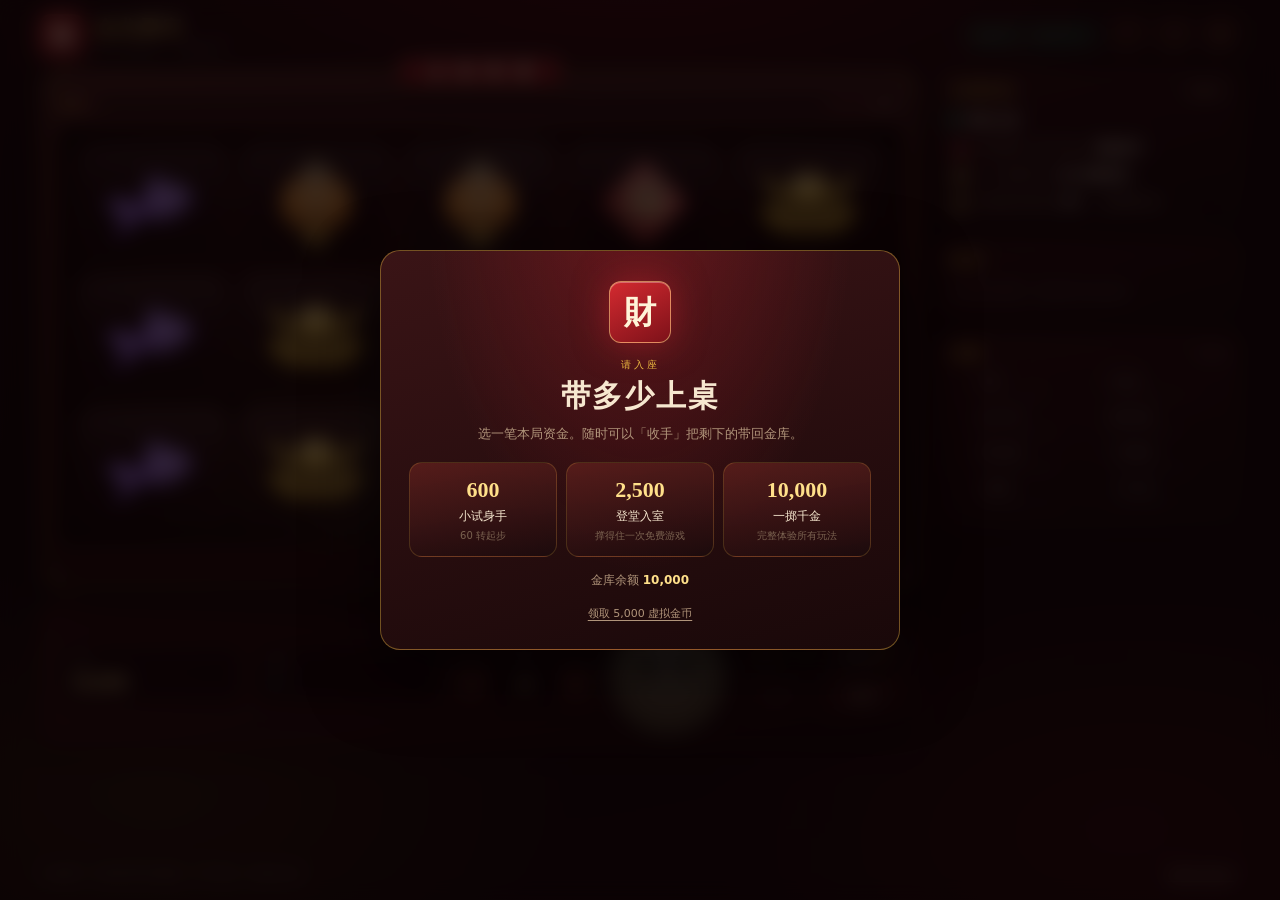
==== index.html @ f0a33bcf "重构为「金龙聚宝」：修复失控数值，重做画面、音效与反馈 原版实测 RTP 约 1269%（每下注 1 枚平均拿回 12.7 枚），加上盘面不是真的在 滚动、音效是裸振荡器、主题对比度过低，逐项修补成本" ====
<!doctype html>
<html lang="zh-CN">
<head>
  <meta charset="utf-8">
  <meta name="viewport" content="width=device-width, initial-scale=1, viewport-fit=cover">
  <meta name="theme-color" content="#13070a">
  <meta name="description" content="金龙聚宝：5 轴 243 Ways 的虚拟金币老虎机，含神龙百搭、龙门免费游戏与聚宝盆玩法。不涉及任何真实货币。">
  <title>金龙聚宝 · 243 Ways</title>
  <link rel="stylesheet" href="styles.css">
</head>
<body>
  <div class="lantern-layer" aria-hidden="true">
    <span class="lantern l1"></span><span class="lantern l2"></span>
    <span class="lantern r1"></span><span class="lantern r2"></span>
  </div>

  <div class="shell">
    <header class="topbar">
      <div class="brand">
        <span class="brand-seal">龍</span>
        <span class="brand-text"><b>金龙聚宝</b><small>243 WAYS · 虚拟金币</small></span>
      </div>
      <div class="topbar-right">
        <span class="virtual-badge">虚拟金币 · 无真实货币</span>
        <button class="icon-btn" id="sound-btn" aria-label="音效开关" title="音效"><span class="ico-sound"></span></button>
        <button class="icon-btn" id="music-btn" aria-label="音乐开关" title="音乐"><span class="ico-music"></span></button>
        <button class="icon-btn" id="settings-btn" aria-label="设置" title="设置"><span class="ico-gear"></span></button>
      </div>
    </header>

    <main class="layout">
      <section class="machine">
        <div class="machine-frame">
          <div class="frame-top">
            <span class="corner tl"></span><span class="corner tr"></span>
            <div class="plaque">金 龍 聚 寶</div>
          </div>

          <!-- 龙气：只有长度和光，没有任何数字 -->
          <div class="charge-wrap">
            <span class="charge-label">龙气</span>
            <div class="charge-track" id="charge-track">
              <div class="charge-fill" id="charge-fill"></div>
              <div class="charge-scales" aria-hidden="true"></div>
            </div>
            <span class="charge-state" id="charge-state">静待</span>
          </div>

          <div class="stage" id="stage">
            <canvas id="reel-canvas"></canvas>
            <div class="stage-glass" aria-hidden="true"></div>

            <div class="free-hud" id="free-hud">
              <span>免费旋转 <b id="free-remaining">0</b></span>
              <span>倍率 <b id="free-multiplier">1×</b></span>
              <span>累计 <b id="free-total">0</b></span>
            </div>

            <div class="hold-hud" id="hold-hud">
              <span>重转 <b id="hold-respins">3</b></span>
              <span>已聚 <b id="hold-total">0</b></span>
            </div>

            <div class="banner" id="banner" aria-live="polite">
              <div class="banner-title" id="banner-title"></div>
              <div class="banner-amount" id="banner-amount"></div>
              <div class="banner-sub" id="banner-sub"></div>
            </div>

            <div class="feature-card" id="feature-card" aria-live="polite">
              <div class="feature-title" id="feature-title"></div>
              <div class="feature-sub" id="feature-sub"></div>
              <div class="feature-meta" id="feature-meta"></div>
            </div>
          </div>

          <div class="result-line" id="result-line" aria-live="polite">选择带入金额后开始</div>

          <div class="frame-bottom">
            <span class="corner bl"></span><span class="corner br"></span>
          </div>
        </div>

        <div class="controls">
          <div class="ctrl-group stat-group">
            <div class="stat">
              <span>金库</span><b id="wallet">0</b>
            </div>
            <div class="stat accent">
              <span>本局</span><b id="session">—</b>
            </div>
          </div>

          <div class="ctrl-group bet-group">
            <span class="ctrl-caption">下注</span>
            <div class="bet-stepper">
              <button class="step-btn" id="bet-down" aria-label="降低下注">−</button>
              <b id="bet-value">10</b>
              <button class="step-btn" id="bet-up" aria-label="提高下注">＋</button>
            </div>
          </div>

          <button class="spin-btn" id="spin-btn">
            <span class="spin-ring" aria-hidden="true"></span>
            <span class="spin-core"><b id="spin-label">旋 转</b><small>SPACE</small></span>
          </button>

          <div class="ctrl-group side-group">
            <div class="auto-wrap">
              <button class="mini-btn" id="auto-btn"><b id="auto-label">自动</b></button>
              <select id="auto-select" aria-label="自动旋转次数">
                <option value="10">10</option>
                <option value="25">25</option>
                <option value="50">50</option>
                <option value="100">100</option>
              </select>
            </div>
            <button class="mini-btn" id="turbo-btn">快速 <b id="turbo-state">关</b></button>
            <button class="mini-btn" id="collect-btn">收手</button>
            <button class="mini-btn" id="paytable-btn">赔率</button>
          </div>
        </div>
      </section>

      <aside class="sidebar">
        <section class="panel">
          <div class="panel-head"><h2>当前状态</h2><span class="meta">第 <b id="spin-count">0</b> 转</span></div>
          <div class="mode-row"><span class="mode-dot"></span><b id="mode-label">等待入座</b></div>
          <ul class="rule-list">
            <li><i class="tag wild">龙</i>神龙落在 2/3/4 轮会<b>整轴展开</b></li>
            <li><i class="tag scat">锣</i>3 个金锣开启<b>龙门免费游戏</b></li>
            <li><i class="tag coin">财</i>招财钱币积攒<b>龙气</b>，满则聚宝盆</li>
          </ul>
        </section>

        <section class="panel grow">
          <div class="panel-head"><h2>战况</h2></div>
          <div class="log-list" id="log-list"><div class="log-empty">这里会记录每一次值得记住的旋转</div></div>
        </section>

        <section class="panel">
          <div class="panel-head"><h2>成就</h2><span class="meta" id="achievement-count">0 / 8</span></div>
          <div class="achievement-list" id="achievement-list"></div>
        </section>
      </aside>
    </main>

    <footer class="footer">
      <span>金龙聚宝 · 所有金币均为虚拟，不可充值、提现或兑换</span>
      <button class="link-btn" id="reset-save">重置本地进度</button>
    </footer>
  </div>

  <!-- 买入 -->
  <div class="modal-backdrop show" id="buyin-modal" role="dialog" aria-modal="true" aria-labelledby="buyin-title">
    <div class="modal buyin">
      <div class="modal-seal">財</div>
      <p class="eyebrow">请入座</p>
      <h1 id="buyin-title">带多少上桌</h1>
      <p class="modal-copy">选一笔本局资金。随时可以「收手」把剩下的带回金库。</p>
      <div class="buyin-options" id="buyin-options"></div>
      <p class="wallet-hint">金库余额 <strong id="buyin-wallet">0</strong></p>
      <button class="link-btn" id="topup-btn">领取 5,000 虚拟金币</button>
    </div>
  </div>

  <!-- 赔率 -->
  <div class="modal-backdrop" id="paytable-modal" role="dialog" aria-modal="true" aria-labelledby="paytable-title">
    <div class="modal wide">
      <button class="modal-close" data-close="paytable-modal" data-silent="1" aria-label="关闭">×</button>
      <p class="eyebrow">PAYTABLE</p>
      <h2 id="paytable-title">赔率与玩法</h2>
      <div class="modal-body" id="paytable-body"></div>
    </div>
  </div>

  <!-- 设置 -->
  <div class="modal-backdrop" id="settings-modal" role="dialog" aria-modal="true" aria-labelledby="settings-title">
    <div class="modal">
      <button class="modal-close" data-close="settings-modal" data-silent="1" aria-label="关闭">×</button>
      <p class="eyebrow">SETTINGS</p>
      <h2 id="settings-title">设置</h2>
      <label class="switch-row">
        <span><b>减少动态效果</b><small>关闭粒子、震屏与长动画</small></span>
        <input type="checkbox" id="opt-motion"><i></i>
      </label>
      <label class="switch-row">
        <span><b>跳过逐组展示</b><small>多组中奖时直接一次性高亮</small></span>
        <input type="checkbox" id="opt-quickwin"><i></i>
      </label>
      <p class="modal-note">进度只保存在这台设备的浏览器里，不会上传。</p>
    </div>
  </div>

  <div class="toast" id="toast" role="status"></div>

  <script src="js/config.js"></script>
  <script src="js/engine.js"></script>
  <script src="js/art.js"></script>
  <script src="js/audio.js"></script>
  <script src="js/render.js"></script>
  <script src="js/app.js"></script>
</body>
</html>
---- styles.css ----
/* ==================================================================
   金龙聚宝 · 样式
   配色：墨底 #1a0607 / 鎏金 #e8b640 / 朱红 #c0202c / 翡翠 #0f8a5f
   ================================================================== */

:root {
  color-scheme: dark;

  --ink:        #13070a;
  --ink-2:      #1f0b0e;
  --lacquer:    #2b1013;
  --lacquer-2:  #3a1416;
  --wood:       #4a1a19;
  --gold:       #e8b640;
  --gold-hi:    #ffe08a;
  --gold-lo:    #9a6a14;
  --vermilion:  #c0202c;
  --vermilion-hi:#e8555f;
  --jade:       #0f8a5f;
  --jade-hi:    #3fd1a0;

  --text:       #f6e7cf;
  --text-dim:   #d8c3a4;
  --muted:      #b0947a;
  --line:       rgba(232, 182, 64, .20);
  --line-strong:rgba(232, 182, 64, .42);

  --radius:     16px;
  --shadow-lg:  0 24px 70px rgba(0, 0, 0, .62);
  --shadow-sm:  0 6px 18px rgba(0, 0, 0, .4);

  --font: "PingFang SC", "Microsoft YaHei", "Hiragino Sans GB", system-ui, -apple-system, sans-serif;
  --font-display: "Noto Serif SC", "Source Han Serif SC", "Songti SC", "SimSun", "STSong", serif;
}

* { box-sizing: border-box; }

html, body {
  margin: 0;
  min-height: 100%;
}

body {
  font: 15px/1.5 var(--font);
  color: var(--text);
  background-color: var(--ink);
  background-image:
    radial-gradient(ellipse 70% 50% at 50% -8%, rgba(192, 32, 44, .30), transparent 60%),
    radial-gradient(ellipse 50% 40% at 12% 88%, rgba(232, 182, 64, .10), transparent 65%),
    radial-gradient(ellipse 50% 40% at 88% 92%, rgba(192, 32, 44, .14), transparent 65%),
    linear-gradient(170deg, #1d090c 0%, #13070a 45%, #180809 100%);
  background-attachment: fixed;
  overflow-x: hidden;
  -webkit-font-smoothing: antialiased;
}

/* 背景里非常淡的回纹，近看有肌理，远看只是暖色 */
body::before {
  content: "";
  position: fixed;
  inset: 0;
  pointer-events: none;
  opacity: .5;
  background-image:
    repeating-linear-gradient(90deg, rgba(232,182,64,.035) 0 1px, transparent 1px 44px),
    repeating-linear-gradient(0deg,  rgba(232,182,64,.035) 0 1px, transparent 1px 44px);
  mask-image: radial-gradient(ellipse at 50% 30%, #000 20%, transparent 78%);
}

button, select, input { font: inherit; color: inherit; }
button { cursor: pointer; border: none; background: none; }
button:disabled { cursor: not-allowed; }

/* ---------- 飘动的灯笼 ---------- */
.lantern-layer { position: fixed; inset: 0; pointer-events: none; z-index: 0; }
.lantern {
  position: absolute;
  width: 34px; height: 46px;
  border-radius: 50% / 42%;
  background:
    radial-gradient(circle at 38% 30%, #ff9a6a, #d1232b 58%, #8c1119);
  box-shadow: 0 0 34px rgba(224, 70, 60, .55), inset 0 -8px 14px rgba(0,0,0,.35);
  opacity: .55;
  animation: sway 7s ease-in-out infinite;
}
.lantern::before {
  content: ""; position: absolute; left: 50%; top: -60vh;
  width: 1px; height: 60vh; transform: translateX(-50%);
  background: linear-gradient(180deg, transparent, rgba(232,182,64,.28));
}
.lantern::after {
  content: ""; position: absolute; left: 50%; bottom: -14px;
  width: 2px; height: 14px; transform: translateX(-50%);
  background: linear-gradient(180deg, var(--gold), transparent);
}
.lantern.l1 { left: 4%;  top: 16%; animation-delay: -1s; }
.lantern.l2 { left: 9%;  top: 54%; transform: scale(.72); animation-delay: -3.5s; }
.lantern.r1 { right: 4%; top: 22%; animation-delay: -2.2s; }
.lantern.r2 { right: 8%; top: 62%; transform: scale(.66); animation-delay: -5s; }
@keyframes sway {
  0%, 100% { transform: translateX(0) rotate(-3deg); }
  50%      { transform: translateX(10px) rotate(3deg); }
}
.lantern.l2, .lantern.r2 { animation-name: sway-small; }
@keyframes sway-small {
  0%, 100% { transform: scale(.7) translateX(0) rotate(3deg); }
  50%      { transform: scale(.7) translateX(-12px) rotate(-3deg); }
}

/* ---------- 外壳 ---------- */
.shell {
  position: relative;
  z-index: 1;
  width: min(1240px, 100%);
  margin: 0 auto;
  padding: 14px 20px 16px;
  display: flex;
  flex-direction: column;
  gap: 12px;
  min-height: 100vh;
}

/* ---------- 顶栏 ---------- */
.topbar {
  display: flex;
  align-items: center;
  justify-content: space-between;
  gap: 16px;
}
.brand { display: flex; align-items: center; gap: 12px; }
.brand-seal {
  display: grid; place-items: center;
  width: 44px; height: 44px;
  font: 700 24px/1 var(--font-display);
  color: #fff4d8;
  background: linear-gradient(150deg, #d42a30, #8c1119);
  border: 1px solid var(--line-strong);
  border-radius: 10px;
  box-shadow: 0 0 22px rgba(192,32,44,.45), inset 0 1px 0 rgba(255,255,255,.22);
}
.brand-text b {
  display: block;
  font: 700 19px/1.2 var(--font-display);
  letter-spacing: .18em;
  background: linear-gradient(180deg, #fff1c4, var(--gold) 55%, #b9832a);
  -webkit-background-clip: text; background-clip: text; color: transparent;
}
.brand-text small { display: block; font-size: 10px; letter-spacing: .22em; color: var(--muted); }

.topbar-right { display: flex; align-items: center; gap: 8px; }
.virtual-badge {
  padding: 5px 12px;
  border: 1px solid rgba(63, 209, 160, .35);
  border-radius: 999px;
  background: rgba(15, 138, 95, .12);
  color: var(--jade-hi);
  font-size: 11px;
  letter-spacing: .04em;
  white-space: nowrap;
}

.icon-btn {
  width: 38px; height: 38px;
  display: grid; place-items: center;
  border: 1px solid var(--line);
  border-radius: 10px;
  background: linear-gradient(160deg, rgba(74,26,25,.75), rgba(28,10,12,.85));
  color: var(--gold);
  transition: transform .12s, border-color .18s, box-shadow .18s, color .18s;
}
.icon-btn:hover { border-color: var(--line-strong); color: var(--gold-hi); box-shadow: 0 0 18px rgba(232,182,64,.22); }
.icon-btn:active, .icon-btn.pressed { transform: translateY(2px) scale(.96); }
.icon-btn.off { color: #6d5740; }
.icon-btn.off::after {
  content: ""; position: absolute; width: 22px; height: 1.5px;
  background: #a8756a; transform: rotate(-38deg);
}
.icon-btn { position: relative; }
.ico-sound::before { content: "♪"; font-size: 17px; }
.ico-music::before { content: "♫"; font-size: 16px; }
.ico-gear::before  { content: "⚙"; font-size: 16px; }

/* ---------- 主布局 ---------- */
.layout {
  flex: 1;
  display: grid;
  grid-template-columns: minmax(0, 1fr) 306px;
  gap: 14px;
  align-items: start;
}

/* ---------- 机台 ---------- */
.machine { display: flex; flex-direction: column; gap: 12px; min-width: 0; }

.machine-frame {
  position: relative;
  padding: 14px 16px 10px;
  border-radius: 22px;
  background:
    linear-gradient(180deg, rgba(255,255,255,.05), transparent 16%),
    linear-gradient(160deg, var(--wood) 0%, #3a1214 38%, #2a0d10 100%);
  border: 1px solid var(--line-strong);
  box-shadow:
    var(--shadow-lg),
    inset 0 1px 0 rgba(255, 224, 138, .22),
    inset 0 -30px 60px rgba(0, 0, 0, .45);
}
/* 外圈的一道金线，像雕花木框上的描金 */
.machine-frame::after {
  content: "";
  position: absolute;
  inset: 5px;
  border: 1px solid rgba(232, 182, 64, .28);
  border-radius: 17px;
  pointer-events: none;
}

.frame-top, .frame-bottom { position: relative; height: 0; }
.plaque {
  position: absolute;
  left: 50%; top: -26px;
  transform: translateX(-50%);
  padding: 5px 24px;
  font: 700 15px/1 var(--font-display);
  letter-spacing: .34em;
  text-indent: .34em;
  color: #fff3cf;
  background: linear-gradient(180deg, #b0202a, #7d1119);
  border: 1px solid rgba(255, 224, 138, .5);
  border-radius: 8px;
  box-shadow: 0 6px 18px rgba(0,0,0,.5), inset 0 1px 0 rgba(255,255,255,.28);
  white-space: nowrap;
}
.corner {
  position: absolute;
  width: 16px; height: 16px;
  border: 2px solid rgba(232, 182, 64, .5);
}
.corner.tl { left: -6px;  top: -6px;    border-right: 0; border-bottom: 0; border-radius: 6px 0 0 0; }
.corner.tr { right: -6px; top: -6px;    border-left: 0;  border-bottom: 0; border-radius: 0 6px 0 0; }
.corner.bl { left: -6px;  bottom: -2px; border-right: 0; border-top: 0;    border-radius: 0 0 0 6px; }
.corner.br { right: -6px; bottom: -2px; border-left: 0;  border-top: 0;    border-radius: 0 0 6px 0; }

/* ---------- 龙气条（刻意不给数字）---------- */
.charge-wrap {
  display: flex;
  align-items: center;
  gap: 10px;
  margin: 12px 2px 10px;
}
.charge-label, .charge-state {
  font-size: 11px;
  letter-spacing: .16em;
  white-space: nowrap;
}
.charge-label { color: var(--gold); font-family: var(--font-display); font-weight: 700; }
.charge-state { color: var(--muted); min-width: 5.6em; text-align: right; }

.charge-track {
  position: relative;
  flex: 1;
  height: 12px;
  border-radius: 999px;
  background: linear-gradient(180deg, #14060a, #241014);
  border: 1px solid rgba(232, 182, 64, .26);
  box-shadow: inset 0 2px 6px rgba(0,0,0,.7);
  overflow: hidden;
}
.charge-fill {
  position: absolute;
  inset: 0 auto 0 0;
  width: 0;
  border-radius: 999px;
  background: linear-gradient(90deg, #8c1119 0%, var(--vermilion) 30%, #f0932c 68%, var(--gold-hi) 100%);
  box-shadow: 0 0 16px rgba(232, 182, 64, .55);
  transition: width .55s cubic-bezier(.22, .9, .25, 1);
}
/* 鳞片纹理压在填充上，读不出精确刻度，只能感觉到"在涨" */
.charge-scales {
  position: absolute; inset: 0;
  pointer-events: none;
  background-image: repeating-linear-gradient(115deg, rgba(0,0,0,.28) 0 5px, transparent 5px 11px);
  opacity: .55;
}
.charge-track.hot { border-color: rgba(255, 224, 138, .7); }
.charge-track.hot .charge-fill { animation: charge-breathe 1.1s ease-in-out infinite; }
.charge-track.full .charge-fill { animation: charge-breathe .45s ease-in-out infinite; }
@keyframes charge-breathe {
  50% { box-shadow: 0 0 30px rgba(255, 224, 138, .95), 0 0 60px rgba(240, 147, 44, .6); filter: brightness(1.22); }
}
.charge-track.pulse { animation: charge-knock .4s ease; }
@keyframes charge-knock { 40% { transform: scaleY(1.45); } }

/* ---------- 盘面 ---------- */
.stage {
  position: relative;
  width: 100%;
  /* 只用 aspect-ratio 定高：配 max-height 会反过来压缩宽度，
     让画布缩到框子左半边。2:1 是为了整页能塞进 900px 高的窗口；
     格子会比正方略宽，这恰好和真实机台一致。 */
  aspect-ratio: 2 / 1;
  margin-inline: auto;
  border-radius: 14px;
  background:
    radial-gradient(ellipse at 50% 20%, rgba(192, 32, 44, .22), transparent 62%),
    linear-gradient(180deg, #170709, #0d0405);
  border: 1px solid rgba(232, 182, 64, .3);
  box-shadow: inset 0 0 0 1px rgba(0,0,0,.6), inset 0 10px 34px rgba(0,0,0,.7);
  overflow: hidden;
}
.stage canvas { position: absolute; inset: 0; width: 100%; height: 100%; display: block; }
.stage-glass {
  position: absolute; inset: 0;
  pointer-events: none;
  background:
    linear-gradient(112deg, transparent 38%, rgba(255,255,255,.05) 45%, transparent 52%),
    radial-gradient(ellipse at 50% 120%, rgba(232,182,64,.10), transparent 60%);
  box-shadow: inset 0 0 70px rgba(10, 2, 3, .8);
}

/* 状态角标 */
.free-hud, .hold-hud {
  position: absolute;
  top: 10px; left: 50%;
  transform: translate(-50%, -16px);
  display: none;
  gap: 16px;
  padding: 7px 16px;
  border-radius: 999px;
  background: rgba(18, 5, 7, .88);
  border: 1px solid var(--line-strong);
  box-shadow: 0 6px 22px rgba(0,0,0,.6);
  font-size: 12px;
  color: var(--muted);
  backdrop-filter: blur(6px);
  white-space: nowrap;
}
.free-hud.visible, .hold-hud.visible { display: flex; transform: translate(-50%, 0); }
.free-hud b, .hold-hud b { color: var(--gold-hi); font-size: 14px; }
.hold-hud.reset { animation: hud-knock .45s ease; }
@keyframes hud-knock {
  35% { transform: translate(-50%, 0) scale(1.14); border-color: var(--gold-hi); }
}

/* ---------- 大奖横幅 ---------- */
.banner {
  position: absolute;
  inset: 0;
  display: grid;
  place-content: center;
  text-align: center;
  pointer-events: none;
  opacity: 0;
  transform: scale(.82);
  transition: opacity .2s;
}
.banner.show { opacity: 1; animation: banner-in .6s cubic-bezier(.16, 1.1, .3, 1) forwards; }
@keyframes banner-in {
  0%   { opacity: 0; transform: scale(.7); }
  55%  { opacity: 1; transform: scale(1.07); }
  100% { opacity: 1; transform: scale(1); }
}
.banner::before {
  content: "";
  position: absolute; inset: -30% -14%;
  background: radial-gradient(ellipse at center,
    rgba(11, 3, 4, .96) 22%, rgba(11, 3, 4, .84) 46%, rgba(11, 3, 4, 0) 76%);
  z-index: -1;
}
.banner-title {
  font: 700 clamp(18px, 2.6vw, 28px)/1 var(--font-display);
  letter-spacing: .3em;
  text-indent: .3em;
  color: var(--gold-hi);
  text-shadow: 0 0 26px rgba(232, 182, 64, .8);
}
.banner-amount {
  margin: 8px 0 4px;
  font: 800 clamp(38px, 7vw, 82px)/1 var(--font-display);
  letter-spacing: .02em;
  background: linear-gradient(180deg, #fffaf0 4%, #ffe08a 38%, #e8b640 62%, #b9832a 100%);
  -webkit-background-clip: text; background-clip: text; color: transparent;
  filter: drop-shadow(0 4px 0 rgba(90, 16, 20, .9)) drop-shadow(0 0 28px rgba(255, 190, 70, .7));
}
.banner-sub { font-size: 12px; letter-spacing: .1em; color: #ffd9a8; }
.banner.tier-mega .banner-amount,
.banner.tier-super .banner-amount,
.banner.tier-legend .banner-amount { animation: amount-throb 1s ease-in-out infinite; }
@keyframes amount-throb { 50% { filter: drop-shadow(0 4px 0 rgba(90,16,20,.9)) drop-shadow(0 0 48px rgba(255, 210, 110, 1)); } }
.banner.tier-legend .banner-title { color: #fff; text-shadow: 0 0 30px #ff7a4a, 0 0 60px #e8b640; }

/* ---------- 玩法特写 ---------- */
.feature-card {
  position: absolute;
  inset: 0;
  display: grid;
  place-content: center;
  text-align: center;
  pointer-events: none;
  opacity: 0;
  transform: translateY(14px) scale(.94);
  transition: opacity .25s, transform .25s;
}
.feature-card.show { opacity: 1; transform: none; }
.feature-card::before {
  content: "";
  position: absolute; inset: 0;
  background:
    radial-gradient(ellipse at center, rgba(11, 3, 4, .97) 26%, rgba(11, 3, 4, .86) 56%, rgba(11, 3, 4, .55) 82%),
    rgba(11, 3, 4, .35);
  z-index: -1;
}
.feature-title {
  font: 700 clamp(28px, 5vw, 54px)/1.1 var(--font-display);
  letter-spacing: .16em;
  background: linear-gradient(180deg, #fffaf0, #ffd166 50%, #c8871f);
  -webkit-background-clip: text; background-clip: text; color: transparent;
  filter: drop-shadow(0 3px 0 rgba(90, 16, 20, .85)) drop-shadow(0 0 30px rgba(255, 180, 60, .65));
}
.feature-sub  { margin-top: 10px; font-size: 15px; color: #ffe9c4; letter-spacing: .08em; }
.feature-meta { margin-top: 4px; font-size: 12px; color: var(--muted); letter-spacing: .08em; }
.feature-card.dragon .feature-title { animation: dragon-glow 1.1s ease-in-out infinite; }
@keyframes dragon-glow { 50% { filter: drop-shadow(0 3px 0 rgba(90,16,20,.85)) drop-shadow(0 0 46px rgba(255, 110, 70, .95)); } }
.feature-card.grand .feature-title { animation: dragon-glow .6s ease-in-out infinite; }

/* ---------- 结算文字 ---------- */
.result-line {
  min-height: 22px;
  margin: 9px 2px 2px;
  text-align: center;
  font-size: 13px;
  letter-spacing: .04em;
  color: var(--text);
  transition: color .2s;
}
.result-line.muted { color: #8d7360; }
.result-line.win   { color: var(--gold-hi); text-shadow: 0 0 16px rgba(232,182,64,.4); }

/* ---------- 控制台 ---------- */
.controls {
  display: grid;
  grid-template-columns: minmax(0, 1fr) auto auto auto;
  align-items: center;
  gap: 14px;
  padding: 12px 16px;
  border-radius: 18px;
  background: linear-gradient(165deg, rgba(58, 18, 20, .92), rgba(22, 8, 10, .95));
  border: 1px solid var(--line);
  box-shadow: var(--shadow-sm), inset 0 1px 0 rgba(255, 224, 138, .14);
}

.stat-group { display: flex; gap: 10px; min-width: 0; }
.stat {
  flex: 1;
  min-width: 96px;
  padding: 7px 12px;
  border-radius: 11px;
  background: rgba(10, 3, 5, .6);
  border: 1px solid var(--line);
}
.stat span { display: block; font-size: 10px; letter-spacing: .16em; color: var(--muted); }
.stat b {
  display: block;
  font: 700 21px/1.25 var(--font-display);
  color: var(--gold-hi);
  font-variant-numeric: tabular-nums;
}
.stat.accent b { color: var(--jade-hi); }

.ctrl-caption { font-size: 10px; letter-spacing: .16em; color: var(--muted); display: block; margin-bottom: 4px; text-align: center; }
.bet-stepper {
  display: flex; align-items: center; gap: 4px;
  padding: 3px;
  border-radius: 11px;
  background: rgba(10, 3, 5, .6);
  border: 1px solid var(--line);
}
.bet-stepper b {
  min-width: 62px;
  text-align: center;
  font: 700 18px/1 var(--font-display);
  color: var(--gold-hi);
  font-variant-numeric: tabular-nums;
}
.step-btn {
  width: 32px; height: 32px;
  border-radius: 8px;
  background: linear-gradient(170deg, #5a1f1d, #2e0f11);
  border: 1px solid var(--line);
  color: var(--gold);
  font-size: 17px; line-height: 1;
  transition: transform .1s, background .18s, box-shadow .18s;
}
.step-btn:hover:not(:disabled) { background: linear-gradient(170deg, #77281f, #3a1315); box-shadow: 0 0 14px rgba(232,182,64,.25); }
.step-btn:active:not(:disabled), .step-btn.pressed { transform: translateY(2px) scale(.94); }

/* 主按钮：圆形金印 */
.spin-btn {
  position: relative;
  width: 118px; height: 118px;
  border-radius: 50%;
  background:
    radial-gradient(circle at 50% 28%, #ffe9a8 0%, #e8b640 34%, #b3801f 62%, #7a5210 100%);
  box-shadow:
    0 10px 0 #5d3c09,
    0 14px 30px rgba(0, 0, 0, .6),
    inset 0 2px 0 rgba(255, 255, 255, .55),
    inset 0 -10px 20px rgba(120, 70, 8, .5);
  transition: transform .09s, box-shadow .09s, filter .2s;
}
.spin-btn:hover:not(:disabled) { filter: brightness(1.07); }
.spin-btn:active:not(:disabled), .spin-btn.pressed {
  transform: translateY(7px);
  box-shadow: 0 3px 0 #5d3c09, 0 5px 14px rgba(0,0,0,.6), inset 0 2px 0 rgba(255,255,255,.4), inset 0 -6px 16px rgba(120,70,8,.55);
}
.spin-btn:disabled { filter: grayscale(.65) brightness(.6); box-shadow: 0 6px 0 #3a2506, inset 0 2px 0 rgba(255,255,255,.2); }
.spin-ring {
  position: absolute; inset: 7px;
  border-radius: 50%;
  border: 2px dashed rgba(94, 44, 6, .5);
}
.spin-core {
  position: absolute; inset: 0;
  display: grid; place-content: center; gap: 2px;
  color: #4a2604;
  text-shadow: 0 1px 0 rgba(255, 245, 210, .6);
}
.spin-core b { font: 800 22px/1 var(--font-display); letter-spacing: .12em; }
.spin-core small { font-size: 9px; letter-spacing: .22em; opacity: .65; }

.side-group { display: grid; grid-template-columns: repeat(2, minmax(0, 1fr)); gap: 6px; }
.mini-btn {
  padding: 8px 12px;
  min-width: 78px;
  border-radius: 10px;
  background: linear-gradient(170deg, rgba(74,26,25,.9), rgba(26,9,11,.95));
  border: 1px solid var(--line);
  color: var(--text);
  font-size: 12px;
  letter-spacing: .06em;
  transition: transform .1s, border-color .18s, box-shadow .18s, color .18s;
}
.mini-btn b { color: var(--gold); font-weight: 700; }
.mini-btn:hover:not(:disabled) { border-color: var(--line-strong); box-shadow: 0 0 16px rgba(232,182,64,.2); }
.mini-btn:active:not(:disabled), .mini-btn.pressed { transform: translateY(2px) scale(.97); }
.mini-btn:disabled { opacity: .38; }
.mini-btn.on { border-color: var(--jade-hi); color: #eafff5; background: linear-gradient(170deg, #12604a, #0a3128); }
.mini-btn.on b { color: var(--jade-hi); }

.auto-wrap { position: relative; }
.auto-wrap .mini-btn { width: 100%; padding-right: 34px; }
.auto-wrap select {
  position: absolute; right: 4px; top: 50%;
  transform: translateY(-50%);
  width: 30px; height: 24px;
  padding: 0 2px;
  border-radius: 6px;
  border: 1px solid var(--line);
  background: rgba(10,3,5,.85);
  color: var(--gold);
  font-size: 10px;
}

/* ---------- 侧栏 ---------- */
.sidebar { display: flex; flex-direction: column; gap: 12px; }
.panel {
  padding: 13px 15px;
  border-radius: var(--radius);
  background: linear-gradient(165deg, rgba(52, 17, 19, .88), rgba(20, 8, 10, .92));
  border: 1px solid var(--line);
  box-shadow: var(--shadow-sm), inset 0 1px 0 rgba(255, 224, 138, .1);
}
.panel-head { display: flex; align-items: baseline; justify-content: space-between; gap: 10px; margin-bottom: 10px; }
.panel-head h2 {
  margin: 0;
  font: 700 14px/1 var(--font-display);
  letter-spacing: .18em;
  color: var(--gold);
}
.panel-head .meta { font-size: 11px; color: var(--muted); }
.panel-head .meta b { color: var(--gold-hi); }

.mode-row { display: flex; align-items: center; gap: 8px; margin-bottom: 10px; font-size: 13px; }
.mode-dot {
  width: 8px; height: 8px; border-radius: 50%;
  background: var(--jade-hi);
  box-shadow: 0 0 10px var(--jade-hi);
  animation: dot-pulse 2s ease-in-out infinite;
}
@keyframes dot-pulse { 50% { opacity: .35; } }

.rule-list { margin: 0; padding: 0; list-style: none; display: grid; gap: 7px; }
.rule-list li { display: flex; align-items: flex-start; gap: 8px; font-size: 11.5px; color: var(--muted); line-height: 1.5; }
.rule-list b { color: var(--text); font-weight: 600; }
.tag {
  flex: none;
  width: 20px; height: 20px;
  display: grid; place-items: center;
  border-radius: 6px;
  font: 700 11px/1 var(--font-display);
  font-style: normal;
}
.tag.wild { background: rgba(192,32,44,.3);  color: #ff9a86; border: 1px solid rgba(232,85,95,.45); }
.tag.scat { background: rgba(232,182,64,.16); color: var(--gold-hi); border: 1px solid var(--line-strong); }
.tag.coin { background: rgba(232,182,64,.12); color: #ffdf7a; border: 1px solid var(--line-strong); }

.panel.grow { flex: 1; min-height: 0; display: flex; flex-direction: column; }
.log-list { flex: 1; overflow-y: auto; max-height: 210px; display: grid; gap: 1px; align-content: start; }
.log-list::-webkit-scrollbar { width: 5px; }
.log-list::-webkit-scrollbar-thumb { background: rgba(232,182,64,.25); border-radius: 3px; }
.log-empty { font-size: 11.5px; color: #7a6250; padding: 6px 0; }
.log-row {
  display: flex; gap: 8px;
  padding: 6px 0;
  font-size: 11.5px;
  color: var(--muted);
  border-bottom: 1px solid rgba(232,182,64,.08);
  animation: log-in .3s ease;
}
@keyframes log-in { from { opacity: 0; transform: translateY(-5px); } }
.log-row b { color: var(--gold-hi); }
.log-time { flex: none; color: #6f5a49; font-variant-numeric: tabular-nums; }
.log-row.log-gold { color: #e9d2ad; }

.achievement-list { display: grid; grid-template-columns: 1fr 1fr; gap: 5px; }
.achv { display: flex; align-items: center; gap: 6px; opacity: .42; }
.achv.done { opacity: 1; }
.achv-icon {
  flex: none;
  width: 22px; height: 22px;
  display: grid; place-items: center;
  border-radius: 6px;
  border: 1px solid var(--line);
  font: 700 11px/1 var(--font-display);
  color: var(--muted);
}
.achv.done .achv-icon {
  color: #2d1504;
  background: linear-gradient(170deg, var(--gold-hi), var(--gold-lo));
  border-color: var(--gold-hi);
  box-shadow: 0 0 12px rgba(232,182,64,.45);
}
.achv-text { min-width: 0; }
.achv-text b { display: block; font-size: 11px; font-weight: 600; }
.achv-text small { display: block; font-size: 9.5px; color: #7a6250; white-space: nowrap; overflow: hidden; text-overflow: ellipsis; }

/* ---------- 页脚 ---------- */
.footer {
  display: flex; align-items: center; justify-content: space-between; gap: 12px;
  font-size: 11px;
  color: #7a6250;
}
.link-btn { color: var(--muted); font-size: 11px; text-decoration: underline; text-underline-offset: 3px; }
.link-btn:hover { color: var(--gold); }

/* ---------- 弹窗 ---------- */
.modal-backdrop {
  position: fixed; inset: 0; z-index: 40;
  display: grid; place-items: center;
  padding: 20px;
  background: rgba(8, 2, 3, .78);
  backdrop-filter: blur(10px);
  opacity: 0; pointer-events: none;
  transition: opacity .24s;
}
.modal-backdrop.show { opacity: 1; pointer-events: auto; }
.modal {
  position: relative;
  width: min(520px, 100%);
  max-height: 86vh;
  overflow-y: auto;
  padding: 30px 28px 26px;
  border-radius: 20px;
  text-align: center;
  background:
    radial-gradient(ellipse at 50% -10%, rgba(192,32,44,.35), transparent 58%),
    linear-gradient(165deg, #3a1416, #190809);
  border: 1px solid var(--line-strong);
  box-shadow: var(--shadow-lg);
  transform: translateY(14px) scale(.97);
  transition: transform .26s cubic-bezier(.2, .9, .25, 1);
}
.modal.wide { width: min(700px, 100%); text-align: left; }
.show .modal { transform: none; }
.modal::-webkit-scrollbar { width: 6px; }
.modal::-webkit-scrollbar-thumb { background: rgba(232,182,64,.3); border-radius: 3px; }

.modal-seal {
  width: 62px; height: 62px;
  margin: 0 auto 14px;
  display: grid; place-items: center;
  font: 700 32px/1 var(--font-display);
  color: #fff4d8;
  background: linear-gradient(150deg, #d42a30, #7d1119);
  border: 1px solid rgba(255,224,138,.55);
  border-radius: 12px;
  box-shadow: 0 0 34px rgba(192,32,44,.55), inset 0 1px 0 rgba(255,255,255,.3);
  animation: seal-breathe 3s ease-in-out infinite;
}
@keyframes seal-breathe { 50% { transform: scale(1.05); box-shadow: 0 0 48px rgba(232,182,64,.6), inset 0 1px 0 rgba(255,255,255,.4); } }

.eyebrow { margin: 0; font-size: 10px; letter-spacing: .3em; color: var(--gold); }
.modal h1 { margin: 6px 0 10px; font: 700 30px/1.2 var(--font-display); letter-spacing: .06em; }
.modal h2 { margin: 4px 0 14px; font: 700 21px/1.3 var(--font-display); letter-spacing: .1em; }
.modal h3 { margin: 20px 0 9px; font: 700 14px/1 var(--font-display); letter-spacing: .14em; color: var(--gold); }
.modal-copy { margin: 0 0 18px; font-size: 13px; color: var(--muted); }
.modal-note { margin-top: 16px; font-size: 11px; color: #7a6250; }
.modal-close {
  position: absolute; right: 12px; top: 10px;
  width: 30px; height: 30px;
  border-radius: 8px;
  color: var(--muted); font-size: 22px; line-height: 1;
  transition: color .16s, background .16s;
}
.modal-close:hover { color: var(--gold-hi); background: rgba(232,182,64,.1); }

.buyin-options { display: grid; grid-template-columns: repeat(3, 1fr); gap: 9px; margin: 18px 0 14px; }
.buyin-options button {
  padding: 16px 8px 13px;
  border-radius: 13px;
  background: linear-gradient(170deg, rgba(90,30,28,.9), rgba(28,11,13,.95));
  border: 1px solid var(--line);
  transition: transform .14s, border-color .18s, box-shadow .18s;
}
.buyin-options button:hover:not(:disabled) {
  transform: translateY(-3px);
  border-color: var(--gold);
  box-shadow: 0 10px 24px rgba(0,0,0,.5), 0 0 22px rgba(232,182,64,.22);
}
.buyin-options button:active:not(:disabled), .buyin-options button.pressed { transform: translateY(1px) scale(.98); }
.buyin-options button:disabled { opacity: .35; }
.buyin-options b { display: block; font: 700 22px/1 var(--font-display); color: var(--gold-hi); }
.buyin-options span { display: block; margin-top: 6px; font-size: 12px; color: var(--text); }
.buyin-options small { display: block; margin-top: 3px; font-size: 10px; color: #7a6250; }
.wallet-hint { font-size: 12px; color: var(--muted); }
.wallet-hint strong { color: var(--gold-hi); }

.switch-row {
  display: flex; align-items: center; justify-content: space-between; gap: 16px;
  padding: 13px 0;
  border-bottom: 1px solid rgba(232,182,64,.12);
  text-align: left;
  cursor: pointer;
}
.switch-row b { display: block; font-size: 13px; font-weight: 600; }
.switch-row small { display: block; margin-top: 2px; font-size: 11px; color: #7a6250; }
.switch-row input { display: none; }
.switch-row i {
  flex: none;
  position: relative;
  width: 44px; height: 24px;
  border-radius: 999px;
  background: #34161a;
  border: 1px solid var(--line);
  transition: background .2s, border-color .2s;
}
.switch-row i::after {
  content: "";
  position: absolute; left: 3px; top: 2.5px;
  width: 17px; height: 17px;
  border-radius: 50%;
  background: #8d7360;
  transition: left .2s, background .2s;
}
.switch-row input:checked + i { background: rgba(15,138,95,.4); border-color: var(--jade-hi); }
.switch-row input:checked + i::after { left: 22px; background: var(--jade-hi); }

/* 赔率表 */
.modal-body { font-size: 13px; }
.pay-lead { margin: 0 0 16px; font-size: 12.5px; line-height: 1.7; color: var(--muted); }
.pay-lead b { color: var(--gold-hi); }
.pay-grid { display: grid; gap: 6px; }
.pay-row {
  display: grid;
  grid-template-columns: 50px minmax(0, 1fr) auto;
  align-items: center;
  gap: 12px;
  padding: 8px 12px;
  border-radius: 11px;
  background: rgba(12, 4, 6, .55);
  border: 1px solid var(--line);
}
.pay-row.special { grid-template-columns: 50px minmax(0, 1fr); }
.pay-icon { width: 46px; height: 46px; }
.pay-name b { font-size: 13px; }
.pay-name small { display: block; margin-top: 2px; font-size: 11px; color: #96806a; line-height: 1.55; }
.pay-name small b { color: var(--gold-hi); font-size: 11px; }
.pay-values { font: 700 12.5px/1 var(--font-display); color: var(--gold-hi); white-space: nowrap; font-variant-numeric: tabular-nums; }
.combo-list { margin: 0; padding-left: 18px; display: grid; gap: 7px; font-size: 12.5px; color: var(--muted); line-height: 1.6; }
.combo-list b { color: var(--gold-hi); }
.pay-note { margin: 0; font-size: 12.5px; color: var(--muted); line-height: 1.65; }
.pay-note b { color: var(--gold-hi); }
.pay-note.muted { margin-top: 18px; font-size: 11px; color: #7a6250; }

/* ---------- 提示条 ---------- */
/* 放左下角：底部居中会正好压在旋转按钮上 */
.toast {
  position: fixed; z-index: 60;
  left: 20px; bottom: 48px;
  transform: translateY(18px);
  padding: 10px 18px;
  border-radius: 999px;
  background: rgba(30, 10, 12, .96);
  border: 1px solid var(--line-strong);
  box-shadow: 0 10px 30px rgba(0,0,0,.6);
  font-size: 12.5px;
  color: var(--text);
  opacity: 0;
  pointer-events: none;
  transition: opacity .24s, transform .24s;
}
.toast.show { opacity: 1; transform: translateY(0); }

/* ---------- 模式氛围 ---------- */
body.free-mode { --line: rgba(232,182,64,.34); }
body.free-mode .machine-frame {
  border-color: var(--gold);
  box-shadow: var(--shadow-lg), 0 0 46px rgba(232,182,64,.22), inset 0 1px 0 rgba(255,224,138,.3);
}
body.free-mode .stage { border-color: rgba(255,224,138,.55); }
body.hold-mode .machine-frame {
  border-color: var(--gold-hi);
  box-shadow: var(--shadow-lg), 0 0 60px rgba(232,182,64,.34);
}

/* ---------- 减少动效 ---------- */
body.reduced-motion .lantern,
body.reduced-motion .mode-dot,
body.reduced-motion .modal-seal,
body.reduced-motion .charge-fill,
body.reduced-motion .banner-amount,
body.reduced-motion .feature-title { animation: none !important; }
body.reduced-motion * { transition-duration: .08s !important; }

@media (prefers-reduced-motion: reduce) {
  .lantern, .mode-dot, .modal-seal { animation: none; }
}

/* 矮屏幕：把纵向留白挤一挤，尽量不出现滚动条 */
@media (min-width: 1081px) and (max-height: 840px) {
  .shell { padding: 10px 20px 12px; gap: 9px; }
  .machine-frame { padding: 12px 14px 8px; }
  .charge-wrap { margin: 10px 2px 8px; }
  .result-line { min-height: 18px; margin: 6px 2px 0; }
  .controls { padding: 9px 14px; gap: 12px; }
  .spin-btn { width: 102px; height: 102px; }
  .log-list { max-height: 120px; }
  .panel { padding: 10px 13px; }
}

/* ---------- 响应式 ---------- */
@media (max-width: 1460px) {
  /* 机柜居中后两侧余量不够，灯笼会压到面板上 */
  .lantern-layer { display: none; }
}

@media (max-width: 1080px) {
  .layout { grid-template-columns: 1fr; }
  .sidebar { display: grid; grid-template-columns: repeat(auto-fit, minmax(260px, 1fr)); }
  .log-list { max-height: 150px; }
}

@media (max-width: 780px) {
  .shell { padding: 12px 12px 16px; gap: 10px; }
  .virtual-badge { display: none; }
  .stage { aspect-ratio: 1.42 / 1; max-height: none; }
  .controls {
    grid-template-columns: 1fr auto;
    grid-template-areas:
      "stats stats"
      "bet   spin"
      "side  spin";
    gap: 10px;
  }
  .stat-group { grid-area: stats; }
  .bet-group  { grid-area: bet; }
  .spin-btn   { grid-area: spin; width: 104px; height: 104px; }
  .side-group { grid-area: side; grid-template-columns: repeat(2, 1fr); }
  .charge-state { min-width: 0; font-size: 10px; }
  .achievement-list { grid-template-columns: 1fr; }
  .buyin-options { grid-template-columns: 1fr; }
  .buyin-options button { display: grid; grid-template-columns: auto 1fr; align-items: center; gap: 10px; text-align: left; padding: 12px 16px; }
  .buyin-options b { font-size: 19px; }
  .buyin-options span { margin: 0; }
  .buyin-options small { grid-column: 2; margin: 0; }
  .modal { padding: 24px 18px 20px; }
  .modal h1 { font-size: 24px; }
  .pay-row { grid-template-columns: 42px minmax(0, 1fr); }
  .pay-values { grid-column: 2; }
}

@media (max-width: 420px) {
  .brand-text small { display: none; }
  .spin-btn { width: 92px; height: 92px; }
  .spin-core b { font-size: 18px; }
  .mini-btn { min-width: 0; padding: 8px 6px; font-size: 11px; }
  .stat b { font-size: 18px; }
}
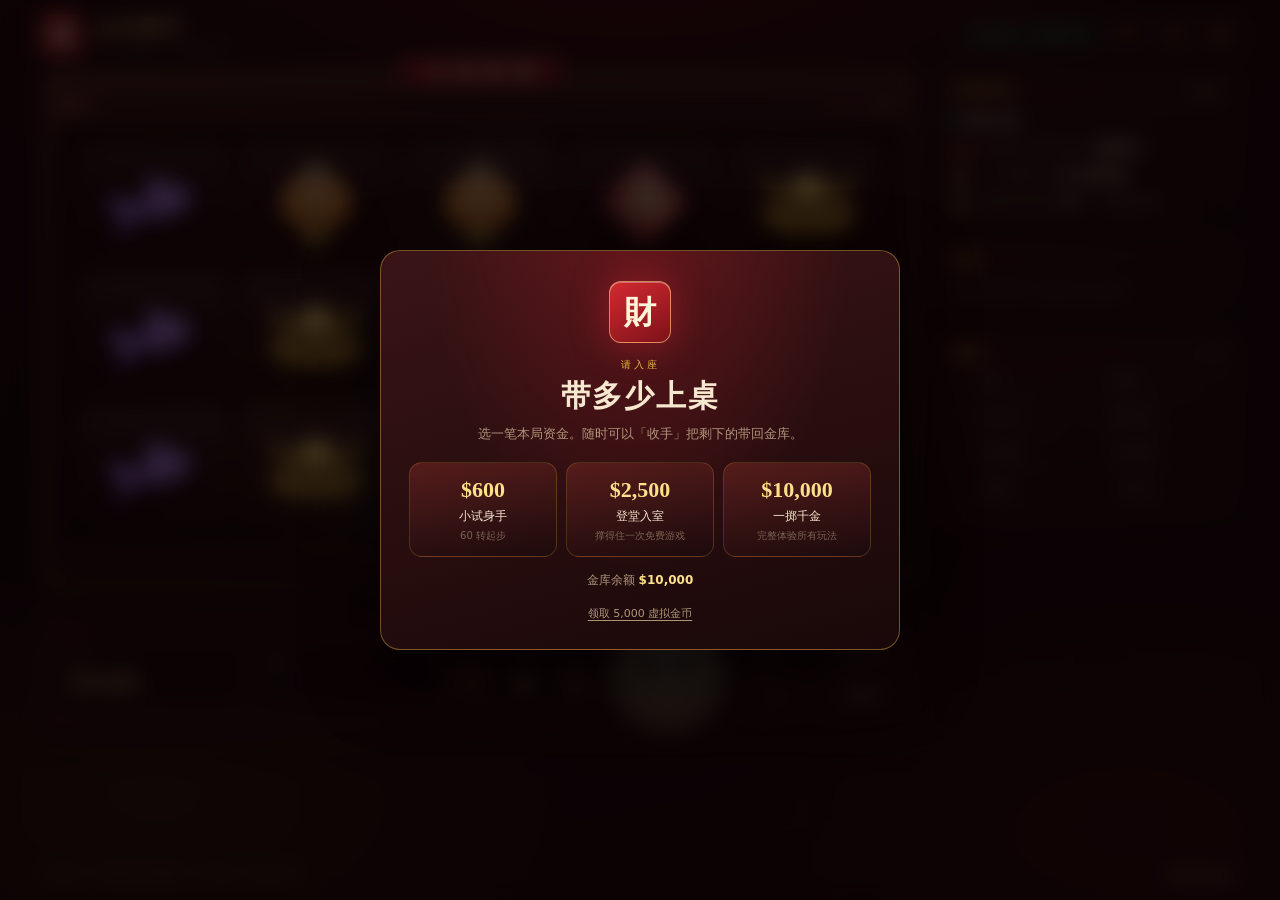
==== commit 99aee92e: "加码"上头"：LDW 与擦边球、玩法改手动、全屏特效与音效加倍、货币加 $ 按需求把第一版刻意避开的两项真机心理设计加了回来，并把演出整体放大。 前提不变：只用虚拟金币，不接账号、支付、充值、提现或任" ====
--- a/index.html
+++ b/index.html
@@ -14,6 +14,12 @@
     <span class="lantern r1"></span><span class="lantern r2"></span>
   </div>
 
+  <!-- 全屏特效层：放射光在 UI 之下，金币与闪光在 UI 之上 -->
+  <div id="fx-rays" aria-hidden="true"></div>
+  <canvas id="fx-canvas" aria-hidden="true"></canvas>
+  <div id="fx-vignette" aria-hidden="true"></div>
+  <div id="fx-flash" aria-hidden="true"></div>
+
   <div class="shell">
     <header class="topbar">
       <div class="brand">
@@ -66,12 +72,6 @@
               <div class="banner-amount" id="banner-amount"></div>
               <div class="banner-sub" id="banner-sub"></div>
             </div>
-
-            <div class="feature-card" id="feature-card" aria-live="polite">
-              <div class="feature-title" id="feature-title"></div>
-              <div class="feature-sub" id="feature-sub"></div>
-              <div class="feature-meta" id="feature-meta"></div>
-            </div>
           </div>
 
           <div class="result-line" id="result-line" aria-live="polite">选择带入金额后开始</div>
@@ -102,7 +102,7 @@
 
           <button class="spin-btn" id="spin-btn">
             <span class="spin-ring" aria-hidden="true"></span>
-            <span class="spin-core"><b id="spin-label">旋 转</b><small>SPACE</small></span>
+            <span class="spin-core"><b id="spin-label">旋 转</b><small id="spin-hint">SPACE</small></span>
           </button>
 
           <div class="ctrl-group side-group">
@@ -149,6 +149,15 @@
       <span>金龙聚宝 · 所有金币均为虚拟，不可充值、提现或兑换</span>
       <button class="link-btn" id="reset-save">重置本地进度</button>
     </footer>
+  </div>
+
+  <!-- 玩法触发的满屏特写 -->
+  <div class="feature-card" id="feature-card" aria-live="polite">
+    <div class="feature-inner">
+      <div class="feature-title" id="feature-title"></div>
+      <div class="feature-sub" id="feature-sub"></div>
+      <div class="feature-meta" id="feature-meta"></div>
+    </div>
   </div>
 
   <!-- 买入 -->
@@ -198,6 +207,7 @@
   <script src="js/engine.js"></script>
   <script src="js/art.js"></script>
   <script src="js/audio.js"></script>
+  <script src="js/fx.js"></script>
   <script src="js/render.js"></script>
   <script src="js/app.js"></script>
 </body>
--- a/styles.css
+++ b/styles.css
@@ -106,6 +106,50 @@
   0%, 100% { transform: scale(.7) translateX(0) rotate(3deg); }
   50%      { transform: scale(.7) translateX(-12px) rotate(-3deg); }
 }
+
+/* ---------- 全屏特效层 ----------
+   放射光压在 UI 之下（z0），金币/暗角/闪光压在 UI 之上（z50+），弹窗更高（z80）。 */
+#fx-rays {
+  position: fixed; inset: -20vmax;
+  z-index: 0;
+  pointer-events: none;
+  opacity: 0;
+  transition: opacity .5s;
+  background: repeating-conic-gradient(from 0deg at 50% 50%,
+    rgba(255, 214, 110, .22) 0deg 5deg, transparent 5deg 14deg);
+  mask-image: radial-gradient(circle at 50% 46%, #000 8%, transparent 62%);
+  animation: rays-spin 26s linear infinite;
+}
+#fx-rays.on { opacity: var(--rays-opacity, .5); }
+@keyframes rays-spin { to { transform: rotate(360deg); } }
+
+#fx-canvas {
+  position: fixed; inset: 0;
+  z-index: 50;
+  pointer-events: none;
+  width: 100%; height: 100%;
+}
+
+#fx-vignette {
+  position: fixed; inset: 0;
+  z-index: 51;
+  pointer-events: none;
+  opacity: 0;
+  transition: opacity .6s;
+  box-shadow: inset 0 0 22vmin var(--vig, rgba(232, 182, 64, .35));
+}
+#fx-vignette.on { opacity: 1; animation: vig-breathe 2.6s ease-in-out infinite; }
+@keyframes vig-breathe { 50% { opacity: .5; } }
+
+#fx-flash {
+  position: fixed; inset: 0;
+  z-index: 52;
+  pointer-events: none;
+  opacity: 0;
+  mix-blend-mode: screen;
+}
+#fx-flash.run { animation: fx-flash-out .42s cubic-bezier(.2, .8, .3, 1) forwards; }
+@keyframes fx-flash-out { to { opacity: 0; } }
 
 /* ---------- 外壳 ---------- */
 .shell {
@@ -341,6 +385,10 @@
 @keyframes hud-knock {
   35% { transform: translate(-50%, 0) scale(1.14); border-color: var(--gold-hi); }
 }
+.hold-hud.spinning { animation: hud-tense .5s ease-in-out infinite; }
+@keyframes hud-tense {
+  50% { border-color: var(--gold-hi); box-shadow: 0 6px 22px rgba(0,0,0,.6), 0 0 26px rgba(255,214,110,.6); }
+}
 
 /* ---------- 大奖横幅 ---------- */
 .banner {
@@ -385,43 +433,70 @@
 .banner-sub { font-size: 12px; letter-spacing: .1em; color: #ffd9a8; }
 .banner.tier-mega .banner-amount,
 .banner.tier-super .banner-amount,
-.banner.tier-legend .banner-amount { animation: amount-throb 1s ease-in-out infinite; }
-@keyframes amount-throb { 50% { filter: drop-shadow(0 4px 0 rgba(90,16,20,.9)) drop-shadow(0 0 48px rgba(255, 210, 110, 1)); } }
-.banner.tier-legend .banner-title { color: #fff; text-shadow: 0 0 30px #ff7a4a, 0 0 60px #e8b640; }
-
-/* ---------- 玩法特写 ---------- */
+.banner.tier-legend .banner-amount { animation: amount-throb .62s ease-in-out infinite; }
+@keyframes amount-throb {
+  50% { filter: drop-shadow(0 4px 0 rgba(90,16,20,.9)) drop-shadow(0 0 60px rgba(255, 215, 110, 1)) drop-shadow(0 0 120px rgba(255,120,50,.8)); transform: scale(1.04); }
+}
+.banner.tier-legend .banner-title { color: #fff; text-shadow: 0 0 34px #ff7a4a, 0 0 70px #e8b640; }
+
+/* 小额也庆祝，但体量收着：字小一点、时间短一点 */
+.banner.tier-tiny .banner-amount,
+.banner.tier-small .banner-amount { font-size: clamp(26px, 4vw, 44px); }
+.banner.tier-tiny .banner-title,
+.banner.tier-small .banner-title { font-size: clamp(14px, 1.6vw, 18px); letter-spacing: .34em; }
+.banner.tier-mega .banner-amount,
+.banner.tier-super .banner-amount,
+.banner.tier-legend .banner-amount { font-size: clamp(48px, 9vw, 108px); }
+
+/* ---------- 玩法特写：整屏 ---------- */
 .feature-card {
-  position: absolute;
+  position: fixed;
   inset: 0;
+  z-index: 53;
   display: grid;
-  place-content: center;
+  place-items: center;
   text-align: center;
   pointer-events: none;
   opacity: 0;
-  transform: translateY(14px) scale(.94);
-  transition: opacity .25s, transform .25s;
-}
-.feature-card.show { opacity: 1; transform: none; }
+  transition: opacity .3s;
+}
+.feature-card.show { opacity: 1; }
 .feature-card::before {
   content: "";
   position: absolute; inset: 0;
   background:
-    radial-gradient(ellipse at center, rgba(11, 3, 4, .97) 26%, rgba(11, 3, 4, .86) 56%, rgba(11, 3, 4, .55) 82%),
-    rgba(11, 3, 4, .35);
-  z-index: -1;
+    radial-gradient(ellipse 60% 45% at 50% 48%, rgba(11, 3, 4, .96) 20%, rgba(11, 3, 4, .82) 52%, rgba(11, 3, 4, .58) 100%);
+}
+.feature-inner { position: relative; }
+.feature-card.show .feature-inner { animation: feature-slam .7s cubic-bezier(.1, 1.3, .3, 1) both; }
+@keyframes feature-slam {
+  0%   { opacity: 0; transform: scale(2.4) rotate(-6deg); filter: blur(14px); }
+  55%  { opacity: 1; transform: scale(.93) rotate(1deg); filter: blur(0); }
+  75%  { transform: scale(1.04); }
+  100% { transform: scale(1); }
 }
 .feature-title {
-  font: 700 clamp(28px, 5vw, 54px)/1.1 var(--font-display);
-  letter-spacing: .16em;
-  background: linear-gradient(180deg, #fffaf0, #ffd166 50%, #c8871f);
+  font: 700 clamp(40px, 9vw, 108px)/1.08 var(--font-display);
+  letter-spacing: .1em;
+  background: linear-gradient(180deg, #fffdf4 2%, #ffe08a 34%, #e8b640 58%, #a8741c 100%);
   -webkit-background-clip: text; background-clip: text; color: transparent;
-  filter: drop-shadow(0 3px 0 rgba(90, 16, 20, .85)) drop-shadow(0 0 30px rgba(255, 180, 60, .65));
-}
-.feature-sub  { margin-top: 10px; font-size: 15px; color: #ffe9c4; letter-spacing: .08em; }
-.feature-meta { margin-top: 4px; font-size: 12px; color: var(--muted); letter-spacing: .08em; }
-.feature-card.dragon .feature-title { animation: dragon-glow 1.1s ease-in-out infinite; }
-@keyframes dragon-glow { 50% { filter: drop-shadow(0 3px 0 rgba(90,16,20,.85)) drop-shadow(0 0 46px rgba(255, 110, 70, .95)); } }
-.feature-card.grand .feature-title { animation: dragon-glow .6s ease-in-out infinite; }
+  filter:
+    drop-shadow(0 5px 0 rgba(90, 16, 20, .92))
+    drop-shadow(0 0 40px rgba(255, 190, 70, .85))
+    drop-shadow(0 0 90px rgba(255, 110, 50, .5));
+}
+.feature-sub  { margin-top: 16px; font-size: clamp(15px, 2.4vw, 22px); color: #ffeccb; letter-spacing: .1em;
+                text-shadow: 0 2px 12px rgba(0,0,0,.9); }
+.feature-meta { margin-top: 6px; font-size: clamp(12px, 1.6vw, 15px); color: #d6b58c; letter-spacing: .1em;
+                text-shadow: 0 2px 10px rgba(0,0,0,.9); }
+.feature-card.dragon .feature-title { animation: dragon-glow .8s ease-in-out infinite; }
+@keyframes dragon-glow {
+  50% { filter: drop-shadow(0 5px 0 rgba(90,16,20,.92)) drop-shadow(0 0 70px rgba(255, 110, 70, 1)) drop-shadow(0 0 130px rgba(255,60,40,.7)); }
+}
+.feature-card.grand .feature-title { animation: dragon-glow .42s ease-in-out infinite; }
+.feature-card.gong .feature-title,
+.feature-card.gold .feature-title { animation: dragon-glow 1.1s ease-in-out infinite; }
+
 
 /* ---------- 结算文字 ---------- */
 .result-line {
@@ -466,6 +541,13 @@
   font-variant-numeric: tabular-nums;
 }
 .stat.accent b { color: var(--jade-hi); }
+/* 数字滚动时把它点亮，"变多"这件事要被看见 */
+.stat b.counting, .stat.accent b.counting {
+  color: var(--gold-hi);
+  text-shadow: 0 0 18px rgba(255, 224, 138, .9);
+  animation: count-pop .18s ease-in-out infinite alternate;
+}
+@keyframes count-pop { to { transform: scale(1.06); } }
 
 .ctrl-caption { font-size: 10px; letter-spacing: .16em; color: var(--muted); display: block; margin-bottom: 4px; text-align: center; }
 .bet-stepper {
@@ -528,6 +610,26 @@
 .spin-core b { font: 800 22px/1 var(--font-display); letter-spacing: .12em; }
 .spin-core small { font-size: 9px; letter-spacing: .22em; opacity: .65; }
 
+/* 轮到玩家按的时候（手动免费旋转 / 聚宝盆重转）：按钮自己会喊你 */
+.spin-btn.await {
+  animation: spin-await 1s ease-in-out infinite;
+}
+.spin-btn.await::after {
+  content: "";
+  position: absolute; inset: -10px;
+  border-radius: 50%;
+  border: 2px solid rgba(255, 224, 138, .85);
+  animation: spin-await-ring 1s ease-out infinite;
+  pointer-events: none;
+}
+@keyframes spin-await {
+  50% { filter: brightness(1.22); box-shadow: 0 10px 0 #5d3c09, 0 0 46px rgba(255,214,110,.85), inset 0 2px 0 rgba(255,255,255,.6); }
+}
+@keyframes spin-await-ring {
+  0%   { transform: scale(.92); opacity: .9; }
+  100% { transform: scale(1.28); opacity: 0; }
+}
+
 .side-group { display: grid; grid-template-columns: repeat(2, minmax(0, 1fr)); gap: 6px; }
 .mini-btn {
   padding: 8px 12px;
@@ -655,7 +757,7 @@
 
 /* ---------- 弹窗 ---------- */
 .modal-backdrop {
-  position: fixed; inset: 0; z-index: 40;
+  position: fixed; inset: 0; z-index: 80;
   display: grid; place-items: center;
   padding: 20px;
   background: rgba(8, 2, 3, .78);
@@ -795,7 +897,7 @@
 /* ---------- 提示条 ---------- */
 /* 放左下角：底部居中会正好压在旋转按钮上 */
 .toast {
-  position: fixed; z-index: 60;
+  position: fixed; z-index: 90;
   left: 20px; bottom: 48px;
   transform: translateY(18px);
   padding: 10px 18px;
@@ -829,6 +931,12 @@
 body.reduced-motion .modal-seal,
 body.reduced-motion .charge-fill,
 body.reduced-motion .banner-amount,
+body.reduced-motion #fx-rays,
+body.reduced-motion #fx-vignette,
+body.reduced-motion .spin-btn.await,
+body.reduced-motion .spin-btn.await::after,
+body.reduced-motion .stat b.counting,
+body.reduced-motion .feature-card.show .feature-inner,
 body.reduced-motion .feature-title { animation: none !important; }
 body.reduced-motion * { transition-duration: .08s !important; }
 
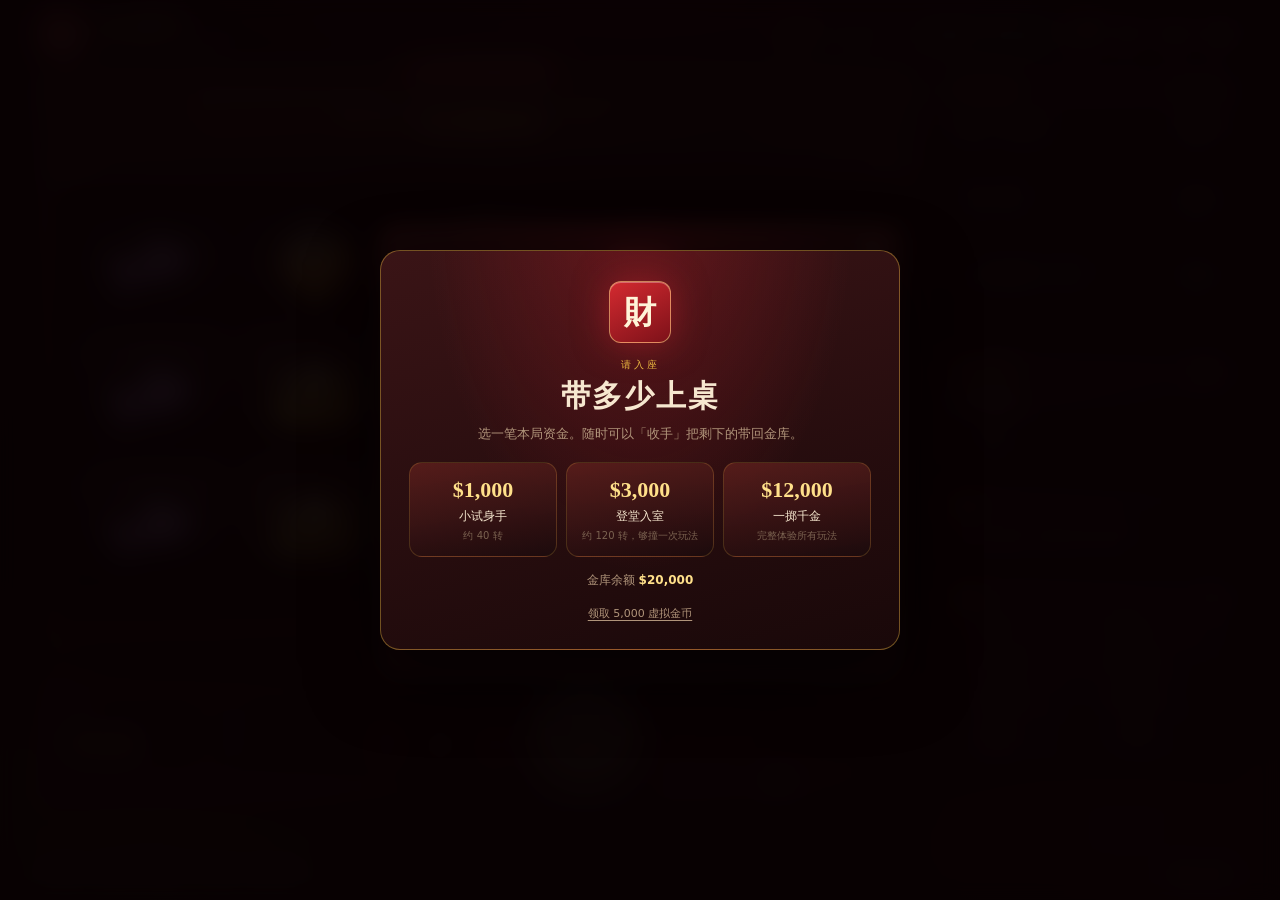
==== commit 3f9004fb: "粘性系统 + 玩法爆率重做：等级/任务/签到/彩金/买龙门，聚宝盆 12.7×→33× 一、玩法太憋屈的问题 进了龙门或聚宝盆只赚一点点，根因不是平均值而是相对量级：聚宝盆平均只给 12.7× 下注，" ====
--- a/index.html
+++ b/index.html
@@ -27,7 +27,13 @@
         <span class="brand-text"><b>金龙聚宝</b><small>243 WAYS · 虚拟金币</small></span>
       </div>
       <div class="topbar-right">
+        <button class="level-chip" id="level-chip" title="财神等级">
+          <span class="level-num">Lv.<b id="level-value">1</b></span>
+          <span class="level-track"><i id="level-fill"></i></span>
+          <span class="level-xp" id="level-xp">0 / 150</span>
+        </button>
         <span class="virtual-badge">虚拟金币 · 无真实货币</span>
+        <button class="icon-btn" id="daily-btn" aria-label="每日签到" title="每日签到"><span class="ico-gift"></span><i class="dot" id="daily-dot"></i></button>
         <button class="icon-btn" id="sound-btn" aria-label="音效开关" title="音效"><span class="ico-sound"></span></button>
         <button class="icon-btn" id="music-btn" aria-label="音乐开关" title="音乐"><span class="ico-music"></span></button>
         <button class="icon-btn" id="settings-btn" aria-label="设置" title="设置"><span class="ico-gear"></span></button>
@@ -40,6 +46,13 @@
           <div class="frame-top">
             <span class="corner tl"></span><span class="corner tr"></span>
             <div class="plaque">金 龍 聚 寶</div>
+          </div>
+
+          <!-- 累积彩金：每一次付费旋转都在往里投钱，数字一直在涨 -->
+          <div class="jackpot-bar" id="jackpot-bar">
+            <span class="jackpot-label">累 积 彩 金</span>
+            <b class="jackpot-value" id="jackpot-value">$0</b>
+            <span class="jackpot-hint">三龙聚顶必中</span>
           </div>
 
           <!-- 龙气：只有长度和光，没有任何数字 -->
@@ -116,6 +129,7 @@
               </select>
             </div>
             <button class="mini-btn" id="turbo-btn">快速 <b id="turbo-state">关</b></button>
+            <button class="mini-btn buy-btn" id="buy-btn">买龙门 <b id="buy-price">$400</b></button>
             <button class="mini-btn" id="collect-btn">收手</button>
             <button class="mini-btn" id="paytable-btn">赔率</button>
           </div>
@@ -123,14 +137,15 @@
       </section>
 
       <aside class="sidebar">
+        <section class="panel">
+          <div class="panel-head"><h2>今日任务</h2><span class="meta">完成即领赏</span></div>
+          <div class="mission-list" id="mission-list"></div>
+        </section>
+
         <section class="panel">
           <div class="panel-head"><h2>当前状态</h2><span class="meta">第 <b id="spin-count">0</b> 转</span></div>
           <div class="mode-row"><span class="mode-dot"></span><b id="mode-label">等待入座</b></div>
-          <ul class="rule-list">
-            <li><i class="tag wild">龙</i>神龙落在 2/3/4 轮会<b>整轴展开</b></li>
-            <li><i class="tag scat">锣</i>3 个金锣开启<b>龙门免费游戏</b></li>
-            <li><i class="tag coin">财</i>招财钱币积攒<b>龙气</b>，满则聚宝盆</li>
-          </ul>
+          <div class="streak-row" id="streak-row"><span>连胜</span><b id="streak-value">0</b><small id="streak-best">最佳 0</small></div>
         </section>
 
         <section class="panel grow">
@@ -157,6 +172,20 @@
       <div class="feature-title" id="feature-title"></div>
       <div class="feature-sub" id="feature-sub"></div>
       <div class="feature-meta" id="feature-meta"></div>
+    </div>
+  </div>
+
+  <!-- 每日签到 -->
+  <div class="modal-backdrop" id="daily-modal" role="dialog" aria-modal="true" aria-labelledby="daily-title">
+    <div class="modal">
+      <button class="modal-close" data-close="daily-modal" data-silent="1" aria-label="关闭">×</button>
+      <div class="modal-seal">禄</div>
+      <p class="eyebrow">DAILY</p>
+      <h1 id="daily-title">每日签到</h1>
+      <p class="modal-copy">连续登录奖励递增，断一天从头再来。</p>
+      <div class="daily-grid" id="daily-grid"></div>
+      <button class="primary-btn" id="daily-claim">领取今日奖励</button>
+      <p class="modal-note" id="daily-note"></p>
     </div>
   </div>
 
--- a/styles.css
+++ b/styles.css
@@ -223,6 +223,51 @@
 .ico-sound::before { content: "♪"; font-size: 17px; }
 .ico-music::before { content: "♫"; font-size: 16px; }
 .ico-gear::before  { content: "⚙"; font-size: 16px; }
+.ico-gift::before  { content: "✉"; font-size: 15px; }
+.icon-btn .dot {
+  position: absolute; right: 5px; top: 5px;
+  width: 7px; height: 7px; border-radius: 50%;
+  background: var(--vermilion-hi);
+  box-shadow: 0 0 8px var(--vermilion-hi);
+  opacity: 0;
+  transition: opacity .2s;
+}
+.icon-btn .dot.on { opacity: 1; animation: dot-pulse 1.4s ease-in-out infinite; }
+
+/* ---------- 财神等级 ---------- */
+.level-chip {
+  display: grid;
+  grid-template-columns: auto 1fr;
+  grid-template-rows: auto auto;
+  align-items: center;
+  gap: 2px 8px;
+  padding: 5px 12px;
+  border: 1px solid var(--line);
+  border-radius: 10px;
+  background: linear-gradient(160deg, rgba(74,26,25,.8), rgba(26,9,11,.9));
+  transition: transform .15s, border-color .2s, box-shadow .2s;
+}
+.level-chip:hover { border-color: var(--line-strong); box-shadow: 0 0 16px rgba(232,182,64,.2); }
+.level-chip.bump { animation: level-bump .9s cubic-bezier(.2,1.3,.3,1); }
+@keyframes level-bump {
+  30% { transform: scale(1.18); border-color: var(--gold-hi); box-shadow: 0 0 34px rgba(255,224,138,.9); }
+}
+.level-num { grid-row: 1 / span 2; font: 700 13px/1 var(--font-display); color: var(--gold-hi); letter-spacing: .04em; }
+.level-num b { font-size: 16px; }
+.level-track {
+  width: 74px; height: 5px;
+  border-radius: 99px;
+  background: rgba(10,3,5,.8);
+  border: 1px solid var(--line);
+  overflow: hidden;
+}
+.level-track i {
+  display: block; height: 100%; width: 0;
+  background: linear-gradient(90deg, var(--vermilion), var(--gold-hi));
+  box-shadow: 0 0 8px rgba(232,182,64,.7);
+  transition: width .4s cubic-bezier(.2,.9,.25,1);
+}
+.level-xp { font-size: 9px; color: var(--muted); font-variant-numeric: tabular-nums; }
 
 /* ---------- 主布局 ---------- */
 .layout {
@@ -284,6 +329,44 @@
 .corner.tr { right: -6px; top: -6px;    border-left: 0;  border-bottom: 0; border-radius: 0 6px 0 0; }
 .corner.bl { left: -6px;  bottom: -2px; border-right: 0; border-top: 0;    border-radius: 0 0 0 6px; }
 .corner.br { right: -6px; bottom: -2px; border-left: 0;  border-top: 0;    border-radius: 0 0 6px 0; }
+
+/* ---------- 累积彩金 ---------- */
+.jackpot-bar {
+  position: relative;
+  display: flex;
+  align-items: center;
+  justify-content: center;
+  gap: 14px;
+  margin: 14px auto 2px;
+  padding: 7px 22px;
+  max-width: 560px;
+  border-radius: 12px;
+  border: 1px solid rgba(255, 224, 138, .5);
+  background:
+    linear-gradient(180deg, rgba(255,224,138,.10), rgba(0,0,0,0) 60%),
+    linear-gradient(160deg, #5c1a16, #2c0c0d);
+  box-shadow: 0 6px 20px rgba(0,0,0,.5), inset 0 1px 0 rgba(255,224,138,.3);
+  overflow: hidden;
+}
+/* 缓慢扫过的金色高光，让这条一直"活着" */
+.jackpot-bar::after {
+  content: "";
+  position: absolute; inset: 0;
+  background: linear-gradient(105deg, transparent 35%, rgba(255,240,190,.26) 48%, transparent 60%);
+  transform: translateX(-100%);
+  animation: jackpot-sheen 4.2s ease-in-out infinite;
+  pointer-events: none;
+}
+@keyframes jackpot-sheen { 0% { transform: translateX(-100%); } 55%, 100% { transform: translateX(100%); } }
+.jackpot-label { font: 700 10px/1 var(--font-display); letter-spacing: .3em; color: #ffcf7a; white-space: nowrap; }
+.jackpot-value {
+  font: 800 clamp(20px, 2.6vw, 30px)/1 var(--font-display);
+  font-variant-numeric: tabular-nums;
+  background: linear-gradient(180deg, #fffdf0, #ffe08a 45%, #d79a1e);
+  -webkit-background-clip: text; background-clip: text; color: transparent;
+  filter: drop-shadow(0 2px 0 rgba(90,16,20,.8)) drop-shadow(0 0 16px rgba(255,200,90,.7));
+}
+.jackpot-hint { font-size: 10px; color: #c99b74; letter-spacing: .1em; white-space: nowrap; }
 
 /* ---------- 龙气条（刻意不给数字）---------- */
 .charge-wrap {
@@ -631,6 +714,8 @@
 }
 
 .side-group { display: grid; grid-template-columns: repeat(2, minmax(0, 1fr)); gap: 6px; }
+/* 五个按钮排两列，赔率占满最后一行 */
+#paytable-btn { grid-column: 1 / -1; }
 .mini-btn {
   padding: 8px 12px;
   min-width: 78px;
@@ -648,6 +733,18 @@
 .mini-btn:disabled { opacity: .38; }
 .mini-btn.on { border-color: var(--jade-hi); color: #eafff5; background: linear-gradient(170deg, #12604a, #0a3128); }
 .mini-btn.on b { color: var(--jade-hi); }
+/* 买龙门：默认朱红，等待二次确认时整颗点亮 */
+.buy-btn { border-color: rgba(232,85,95,.5); }
+.buy-btn b { color: #ff9a86; }
+.buy-btn:hover:not(:disabled) { border-color: var(--vermilion-hi); box-shadow: 0 0 18px rgba(192,32,44,.4); }
+.buy-btn.armed {
+  border-color: var(--gold-hi);
+  background: linear-gradient(170deg, #8c1f1a, #4a1010);
+  color: #fff3cf;
+  animation: buy-armed .7s ease-in-out infinite;
+}
+.buy-btn.armed b { color: var(--gold-hi); }
+@keyframes buy-armed { 50% { box-shadow: 0 0 26px rgba(255,214,110,.7); } }
 
 .auto-wrap { position: relative; }
 .auto-wrap .mini-btn { width: 100%; padding-right: 34px; }
@@ -694,6 +791,53 @@
 .rule-list { margin: 0; padding: 0; list-style: none; display: grid; gap: 7px; }
 .rule-list li { display: flex; align-items: flex-start; gap: 8px; font-size: 11.5px; color: var(--muted); line-height: 1.5; }
 .rule-list b { color: var(--text); font-weight: 600; }
+
+/* ---------- 任务 ---------- */
+.mission-list { display: grid; gap: 9px; }
+.mission {
+  padding: 8px 10px;
+  border-radius: 10px;
+  background: rgba(10, 3, 5, .5);
+  border: 1px solid var(--line);
+}
+.mission-top { display: flex; justify-content: space-between; gap: 8px; align-items: baseline; }
+.mission-top span { font-size: 11.5px; color: var(--text); }
+.mission-top b { font-size: 11px; color: var(--gold-hi); white-space: nowrap; }
+.mission-track {
+  height: 5px; margin: 6px 0 4px;
+  border-radius: 99px;
+  background: rgba(0,0,0,.55);
+  overflow: hidden;
+}
+.mission-track i {
+  display: block; height: 100%;
+  background: linear-gradient(90deg, var(--jade), var(--jade-hi));
+  box-shadow: 0 0 8px rgba(63,209,160,.6);
+  transition: width .5s cubic-bezier(.2,.9,.25,1);
+}
+.mission-foot { display: flex; justify-content: space-between; font-size: 10px; color: #8a7159; font-variant-numeric: tabular-nums; }
+
+/* ---------- 连胜 ---------- */
+.streak-row {
+  display: flex; align-items: baseline; gap: 8px;
+  padding: 7px 10px;
+  border-radius: 10px;
+  background: rgba(10, 3, 5, .5);
+  border: 1px solid var(--line);
+  font-size: 11px; color: var(--muted);
+  transition: border-color .3s, box-shadow .3s;
+}
+.streak-row b { font: 700 19px/1 var(--font-display); color: var(--text); font-variant-numeric: tabular-nums; }
+.streak-row small { margin-left: auto; font-size: 10px; color: #7a6250; }
+.streak-row.warm { border-color: rgba(255,154,47,.55); }
+.streak-row.warm b { color: #ffb24a; }
+.streak-row.hot {
+  border-color: var(--gold-hi);
+  box-shadow: 0 0 20px rgba(255,214,110,.35);
+  animation: streak-burn 1s ease-in-out infinite;
+}
+.streak-row.hot b { color: var(--gold-hi); text-shadow: 0 0 16px rgba(255,214,110,.9); }
+@keyframes streak-burn { 50% { box-shadow: 0 0 34px rgba(255,214,110,.6); } }
 .tag {
   flex: none;
   width: 20px; height: 20px;
@@ -837,6 +981,52 @@
 .wallet-hint { font-size: 12px; color: var(--muted); }
 .wallet-hint strong { color: var(--gold-hi); }
 
+/* ---------- 每日签到 ---------- */
+.daily-grid {
+  display: grid;
+  grid-template-columns: repeat(4, 1fr);
+  gap: 7px;
+  margin: 18px 0 16px;
+}
+.daily-cell {
+  padding: 10px 4px;
+  border-radius: 10px;
+  border: 1px solid var(--line);
+  background: rgba(10, 3, 5, .5);
+  transition: .2s;
+}
+.daily-cell span { display: block; font-size: 10px; color: var(--muted); }
+.daily-cell b { display: block; margin-top: 4px; font: 700 13px/1 var(--font-display); color: var(--text); }
+.daily-cell.done { opacity: .45; border-color: rgba(63,209,160,.4); }
+.daily-cell.done b { color: var(--jade-hi); }
+.daily-cell.next {
+  border-color: var(--gold-hi);
+  background: linear-gradient(170deg, rgba(232,182,64,.22), rgba(10,3,5,.6));
+  box-shadow: 0 0 22px rgba(232,182,64,.3);
+  animation: daily-next 1.4s ease-in-out infinite;
+}
+.daily-cell.next b { color: var(--gold-hi); }
+@keyframes daily-next { 50% { box-shadow: 0 0 34px rgba(255,224,138,.55); } }
+.daily-grid .daily-cell:nth-child(7) { grid-column: span 2; }
+
+.primary-btn {
+  width: 100%;
+  padding: 13px;
+  border-radius: 12px;
+  font: 700 15px/1 var(--font-display);
+  letter-spacing: .14em;
+  color: #4a2604;
+  background: radial-gradient(circle at 50% 20%, #ffe9a8, #e8b640 45%, #b3801f);
+  box-shadow: 0 5px 0 #5d3c09, 0 8px 20px rgba(0,0,0,.5), inset 0 1px 0 rgba(255,255,255,.5);
+  transition: transform .1s, box-shadow .1s, filter .2s;
+}
+.primary-btn:hover:not(:disabled) { filter: brightness(1.08); }
+.primary-btn:active:not(:disabled), .primary-btn.pressed {
+  transform: translateY(4px);
+  box-shadow: 0 1px 0 #5d3c09, inset 0 1px 0 rgba(255,255,255,.4);
+}
+.primary-btn:disabled { filter: grayscale(.6) brightness(.6); box-shadow: 0 3px 0 #3a2506; }
+
 .switch-row {
   display: flex; align-items: center; justify-content: space-between; gap: 16px;
   padding: 13px 0;
@@ -926,6 +1116,11 @@
 }
 
 /* ---------- 减少动效 ---------- */
+body.reduced-motion .jackpot-bar::after,
+body.reduced-motion .daily-cell.next,
+body.reduced-motion .streak-row.hot,
+body.reduced-motion .buy-btn.armed,
+body.reduced-motion .icon-btn .dot.on,
 body.reduced-motion .lantern,
 body.reduced-motion .mode-dot,
 body.reduced-motion .modal-seal,
@@ -947,6 +1142,7 @@
 /* 矮屏幕：把纵向留白挤一挤，尽量不出现滚动条 */
 @media (min-width: 1081px) and (max-height: 840px) {
   .shell { padding: 10px 20px 12px; gap: 9px; }
+  .jackpot-bar { margin: 10px auto 0; padding: 5px 18px; }
   .machine-frame { padding: 12px 14px 8px; }
   .charge-wrap { margin: 10px 2px 8px; }
   .result-line { min-height: 18px; margin: 6px 2px 0; }
@@ -971,6 +1167,16 @@
 @media (max-width: 780px) {
   .shell { padding: 12px 12px 16px; gap: 10px; }
   .virtual-badge { display: none; }
+  .brand-text b { font-size: 16px; letter-spacing: .1em; white-space: nowrap; }
+  .brand-seal { width: 38px; height: 38px; font-size: 21px; }
+  .topbar { gap: 8px; }
+  .level-chip { padding: 4px 8px; gap: 1px 6px; }
+  .level-track { width: 46px; }
+  .level-xp { display: none; }
+  .jackpot-bar { gap: 10px; padding: 6px 12px; }
+  .jackpot-hint { display: none; }
+  .daily-grid { grid-template-columns: repeat(2, 1fr); }
+  .daily-grid .daily-cell:nth-child(7) { grid-column: span 2; }
   .stage { aspect-ratio: 1.42 / 1; max-height: none; }
   .controls {
     grid-template-columns: 1fr auto;
@@ -999,6 +1205,7 @@
 
 @media (max-width: 420px) {
   .brand-text small { display: none; }
+  .level-track { display: none; }
   .spin-btn { width: 92px; height: 92px; }
   .spin-core b { font-size: 18px; }
   .mini-btn { min-width: 0; padding: 8px 6px; font-size: 11px; }
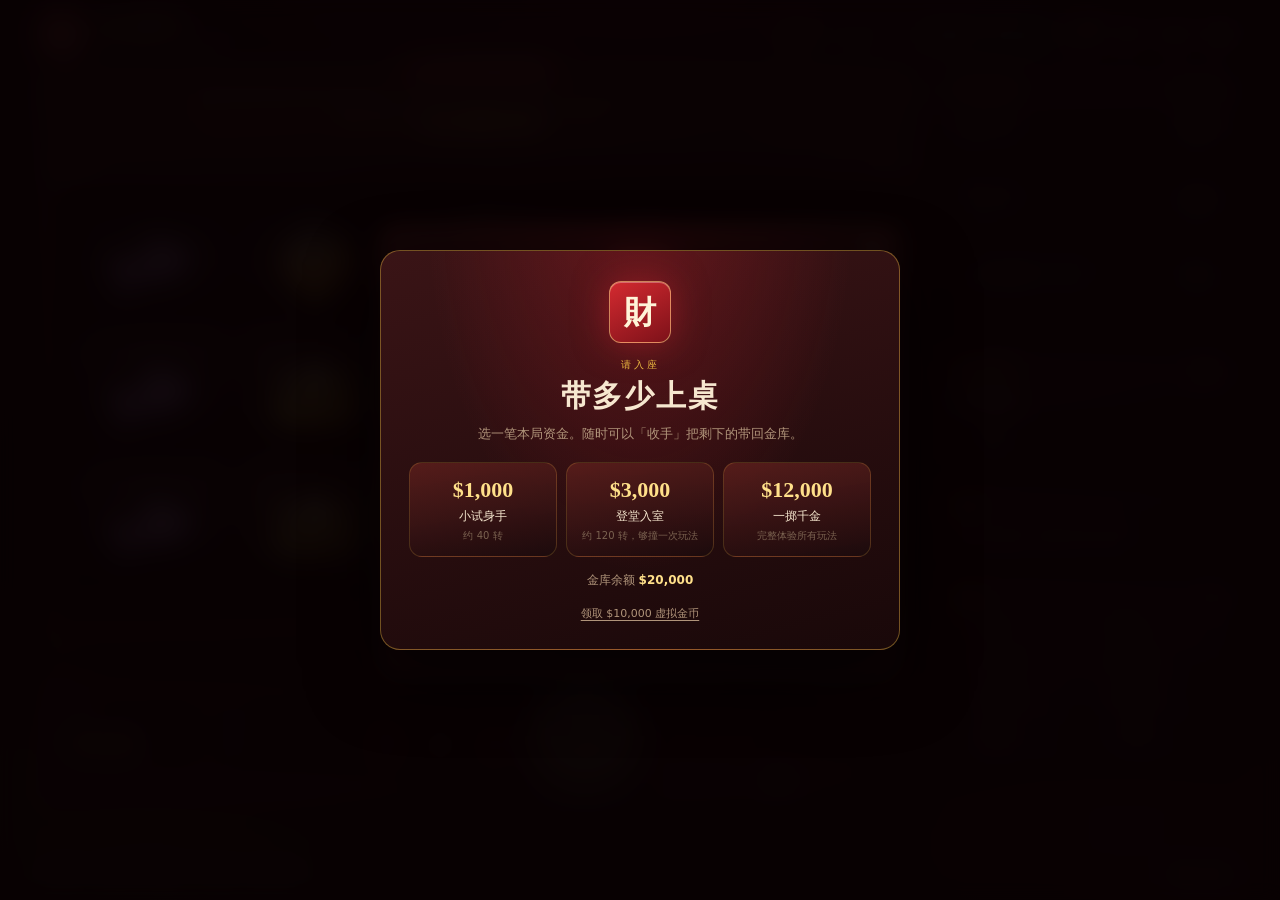
==== commit 2a4aa71f: "手机大奖掉帧优化 + 离线缓存 + Windows 桌面版 一、掉帧的真正原因不是加载，是渲染 那几个 js 文件浏览器第一次就缓存了，卡的是每帧的绘制开销： 每个粒子都要走 save/rotate/" ====
--- a/index.html
+++ b/index.html
@@ -6,7 +6,19 @@
   <meta name="theme-color" content="#13070a">
   <meta name="description" content="金龙聚宝：5 轴 243 Ways 的虚拟金币老虎机，含神龙百搭、龙门免费游戏与聚宝盆玩法。不涉及任何真实货币。">
   <title>金龙聚宝 · 243 Ways</title>
+  <script>
+    /* 最早挂上的错误收集器：桌面版没有控制台，出问题时靠它把原因捞出来 */
+    window.__bootErrors = [];
+    window.addEventListener("error", function (e) {
+      window.__bootErrors.push((e.message || "错误") + " @ " + (e.filename || "?") + ":" + (e.lineno || 0));
+    });
+  </script>
   <link rel="stylesheet" href="styles.css">
+  <link rel="manifest" href="manifest.webmanifest">
+  <link rel="icon" href="docs/images/icon-192.png">
+  <link rel="apple-touch-icon" href="docs/images/icon-192.png">
+  <meta name="apple-mobile-web-app-capable" content="yes">
+  <meta name="mobile-web-app-capable" content="yes">
 </head>
 <body>
   <div class="lantern-layer" aria-hidden="true">
@@ -198,7 +210,7 @@
       <p class="modal-copy">选一笔本局资金。随时可以「收手」把剩下的带回金库。</p>
       <div class="buyin-options" id="buyin-options"></div>
       <p class="wallet-hint">金库余额 <strong id="buyin-wallet">0</strong></p>
-      <button class="link-btn" id="topup-btn">领取 5,000 虚拟金币</button>
+      <button class="link-btn" id="topup-btn">领取虚拟金币</button>
     </div>
   </div>
 
@@ -239,5 +251,14 @@
   <script src="js/fx.js"></script>
   <script src="js/render.js"></script>
   <script src="js/app.js"></script>
+  <script>
+    /* 把整个游戏缓存到本地：第二次打开瞬开，断网也能玩。
+       file:// 和非安全上下文下没有 Service Worker，直接跳过。 */
+    if ("serviceWorker" in navigator && location.protocol.indexOf("http") === 0) {
+      window.addEventListener("load", function () {
+        navigator.serviceWorker.register("sw.js").catch(function () { /* 装不上就当没有，不影响游戏 */ });
+      });
+    }
+  </script>
 </body>
 </html>
--- a/styles.css
+++ b/styles.css
@@ -110,10 +110,15 @@
 /* ---------- 全屏特效层 ----------
    放射光压在 UI 之下（z0），金币/暗角/闪光压在 UI 之上（z50+），弹窗更高（z80）。 */
 #fx-rays {
-  position: fixed; inset: -20vmax;
+  /* 这一层在手机上曾经是最贵的：inset -20vmax 的巨大图层 + conic-gradient
+     + mask-image，每帧旋转都要重新光栅化。收小尺寸并提升为独立合成层后，
+     旋转只是 GPU 变换，不再触发重绘。 */
+  position: fixed; inset: -8vmax;
   z-index: 0;
   pointer-events: none;
   opacity: 0;
+  will-change: transform, opacity;
+  transform: translateZ(0);
   transition: opacity .5s;
   background: repeating-conic-gradient(from 0deg at 50% 50%,
     rgba(255, 214, 110, .22) 0deg 5deg, transparent 5deg 14deg);
@@ -135,6 +140,7 @@
   z-index: 51;
   pointer-events: none;
   opacity: 0;
+  will-change: opacity;
   transition: opacity .6s;
   box-shadow: inset 0 0 22vmin var(--vig, rgba(232, 182, 64, .35));
 }
@@ -146,7 +152,7 @@
   z-index: 52;
   pointer-events: none;
   opacity: 0;
-  mix-blend-mode: screen;
+  will-change: opacity;
 }
 #fx-flash.run { animation: fx-flash-out .42s cubic-bezier(.2, .8, .3, 1) forwards; }
 @keyframes fx-flash-out { to { opacity: 0; } }
@@ -1114,6 +1120,22 @@
   border-color: var(--gold-hi);
   box-shadow: var(--shadow-lg), 0 0 60px rgba(232,182,64,.34);
 }
+
+/* 低画质档位（自动降下来的弱机）：关掉所有"一直在跑"的装饰动画。
+   这些单看都不贵，但它们每帧都要重绘各自那块区域，叠起来就是掉帧。 */
+body.low-fx .jackpot-bar::after,
+body.low-fx #fx-vignette,
+body.low-fx .mode-dot,
+body.low-fx .charge-track.hot .charge-fill,
+body.low-fx .charge-track.full .charge-fill,
+body.low-fx .streak-row.hot,
+body.low-fx .daily-cell.next,
+body.low-fx .modal-seal,
+body.low-fx .buy-btn.armed { animation: none !important; }
+body.low-fx .modal-backdrop { backdrop-filter: none; background: rgba(8,2,3,.92); }
+
+/* 金光扫过提升为独立合成层，旋转/位移就不再反复重绘下面那块 */
+.jackpot-bar::after { will-change: transform; }
 
 /* ---------- 减少动效 ---------- */
 body.reduced-motion .jackpot-bar::after,
@@ -1165,6 +1187,9 @@
 }
 
 @media (max-width: 780px) {
+  /* 手机上这几样性价比最低：全屏毛玻璃、巨大的固定底纹、飘动灯笼 */
+  .modal-backdrop { backdrop-filter: blur(4px); }
+  body::before { display: none; }
   .shell { padding: 12px 12px 16px; gap: 10px; }
   .virtual-badge { display: none; }
   .brand-text b { font-size: 16px; letter-spacing: .1em; white-space: nowrap; }
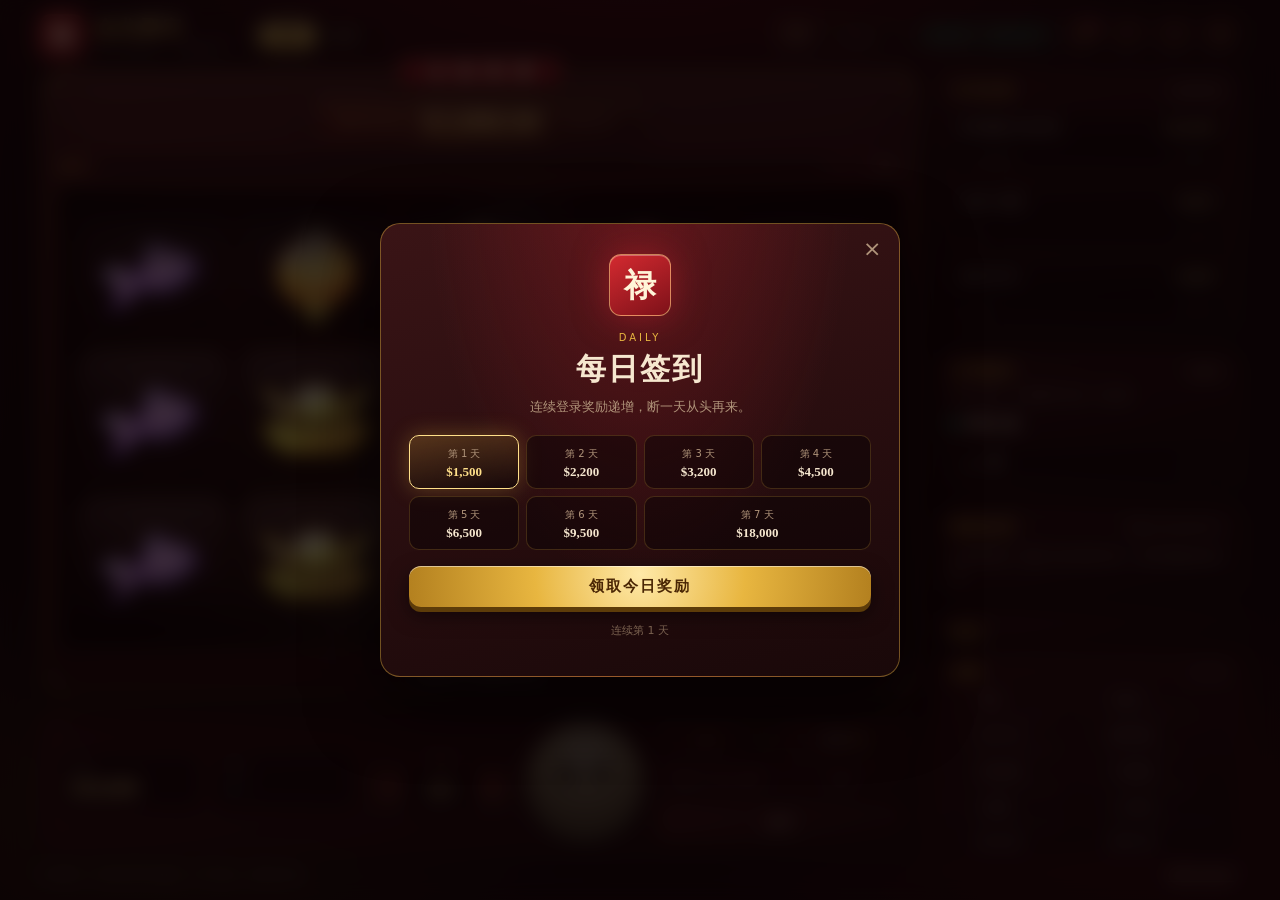
==== commit 80a6aa41: "双厅：娱乐模式（RTP 228%）+ 贵宾厅段位 + 本地排行榜 把数值拆成两套平级的模式配置，引擎按模式取数，两边共用同一个 引擎和同一个模拟器 —— 所以 README 里两个 RTP 都是实测值" ====
--- a/index.html
+++ b/index.html
@@ -37,10 +37,14 @@
       <div class="brand">
         <span class="brand-seal">龍</span>
         <span class="brand-text"><b>金龙聚宝</b><small>243 WAYS · 虚拟金币</small></span>
+        <div class="mode-switch" id="mode-switch" role="group" aria-label="游戏模式">
+          <button data-mode="normal" class="on">正常</button>
+          <button data-mode="party">娱乐</button>
+        </div>
       </div>
       <div class="topbar-right">
-        <button class="level-chip" id="level-chip" title="财神等级">
-          <span class="level-num">Lv.<b id="level-value">1</b></span>
+        <button class="level-chip" id="level-chip" title="贵宾厅段位">
+          <span class="level-num"><b id="vip-chip-name">散客</b><small>Lv.<i id="level-value">1</i></small></span>
           <span class="level-track"><i id="level-fill"></i></span>
           <span class="level-xp" id="level-xp">0 / 150</span>
         </button>
@@ -77,6 +81,19 @@
             <span class="charge-state" id="charge-state">静待</span>
           </div>
 
+          <!-- 娱乐模式专属：滚雪球倍率 + 金龙狂暴倒数 -->
+          <div class="party-bar" id="party-bar">
+            <div class="snow-meter" id="snow-meter">
+              <span class="snow-label">滚雪球</span>
+              <div class="snow-steps" id="snow-steps"></div>
+              <b class="snow-now" id="snow-now">1×</b>
+            </div>
+            <div class="rampage-chip" id="rampage-chip">
+              <span class="rampage-ico">龙</span>
+              <span>金龙狂暴 剩 <b id="rampage-left">0</b></span>
+            </div>
+          </div>
+
           <div class="stage" id="stage">
             <canvas id="reel-canvas"></canvas>
             <div class="stage-glass" aria-hidden="true"></div>
@@ -155,9 +172,15 @@
         </section>
 
         <section class="panel">
-          <div class="panel-head"><h2>当前状态</h2><span class="meta">第 <b id="spin-count">0</b> 转</span></div>
+          <div class="panel-head"><h2><span id="mode-name">正常模式</span></h2><span class="meta">第 <b id="spin-count">0</b> 转</span></div>
+          <div class="mode-tag" id="mode-tag"></div>
           <div class="mode-row"><span class="mode-dot"></span><b id="mode-label">等待入座</b></div>
           <div class="streak-row" id="streak-row"><span>连胜</span><b id="streak-value">0</b><small id="streak-best">最佳 0</small></div>
+        </section>
+
+        <section class="panel" id="board-panel">
+          <div class="panel-head"><h2>最高纪录</h2><span class="meta">固定 $10,000 带入</span></div>
+          <div class="board-list" id="board-list"></div>
         </section>
 
         <section class="panel grow">
@@ -202,15 +225,41 @@
   </div>
 
   <!-- 买入 -->
-  <div class="modal-backdrop show" id="buyin-modal" role="dialog" aria-modal="true" aria-labelledby="buyin-title">
+  <div class="modal-backdrop" id="buyin-modal" role="dialog" aria-modal="true" aria-labelledby="buyin-title">
     <div class="modal buyin">
       <div class="modal-seal">財</div>
-      <p class="eyebrow">请入座</p>
-      <h1 id="buyin-title">带多少上桌</h1>
-      <p class="modal-copy">选一笔本局资金。随时可以「收手」把剩下的带回金库。</p>
-      <div class="buyin-options" id="buyin-options"></div>
+      <p class="eyebrow" id="buyin-mode">正常模式</p>
+      <h1 id="buyin-title">入 座</h1>
+      <div class="buyin-amount" id="buyin-amount">$10,000</div>
+      <p class="modal-copy" id="buyin-note"></p>
+      <button class="primary-btn" id="buyin-go">入座</button>
       <p class="wallet-hint">金库余额 <strong id="buyin-wallet">0</strong></p>
       <button class="link-btn" id="topup-btn">领取虚拟金币</button>
+    </div>
+  </div>
+
+  <!-- 贵宾厅 -->
+  <div class="modal-backdrop" id="vip-modal" role="dialog" aria-modal="true" aria-labelledby="vip-title">
+    <div class="modal vip-modal">
+      <button class="modal-close" data-close="vip-modal" data-silent="1" aria-label="关闭">×</button>
+      <p class="eyebrow">金龙国际 · 贵宾厅</p>
+      <h2 id="vip-title">贵 宾 礼 遇</h2>
+      <div class="vip-card" id="vip-card">
+        <div class="vip-card-top">
+          <span class="vip-card-brand">金龙聚宝 · VIP</span>
+          <span class="vip-card-lv">Lv.<b id="vip-level">1</b></span>
+        </div>
+        <div class="vip-card-name" id="vip-name">散客</div>
+        <div class="vip-card-perk" id="vip-perk">——</div>
+        <div class="vip-card-foot"><span>累计流水</span><b id="vip-turnover">$0</b></div>
+      </div>
+      <div class="vip-progress">
+        <div class="vip-progress-top"><span id="vip-next">距 熟客 还差 8 级</span><b id="vip-rebate">返水 0.0%</b></div>
+        <div class="vip-track"><i id="vip-fill"></i></div>
+        <div class="vip-progress-foot" id="vip-rebate-note">再流水 $20,000 结算一次洗码</div>
+      </div>
+      <div class="vip-ladder" id="vip-ladder"></div>
+      <p class="modal-note">段位按累计流水（下注额）晋升，与输赢无关；娱乐模式流水按 2% 折算。洗码返水每满 $20,000 流水结算一次，直接发到金库。全部为虚拟金币。</p>
     </div>
   </div>
 
--- a/styles.css
+++ b/styles.css
@@ -1159,6 +1159,29 @@
 
 @media (prefers-reduced-motion: reduce) {
   .lantern, .mode-dot, .modal-seal { animation: none; }
+}
+
+/* ---------- 桌面：整页不滚动 ----------
+   以前这里只是"尽量不出现滚动条"，结果还是会冒出来一根只能滑一点点的：
+   震屏是给 .shell 加 transform，而带 transform 的元素会计入文档的滚动溢出，
+   一震就撑出几像素；滚动条一出现又占掉宽度、内容重排变高，于是它就赖着不走了。
+   现在改成整页锁死 100% 高度，让机台和侧栏各自在剩余空间里收缩，
+   真正需要滚的只有侧栏里的「战况」列表。 */
+@media (min-width: 1081px) and (min-height: 620px) {
+  html, body { height: 100%; overflow: hidden; }
+  .shell { height: 100%; min-height: 0; }
+  /* 默认的 align-items:start 会让网格项按内容高度收缩，
+     那样 .machine 就撑不满，里面 flex:1 的盘面直接塌成 0。 */
+  .layout { min-height: 0; align-items: stretch; }
+
+  .machine { min-height: 0; }
+  .machine-frame { display: flex; flex-direction: column; flex: 1; min-height: 0; }
+  /* 高度改由剩余空间决定，不再用 aspect-ratio 推算 —— 画布本来就能适应任意尺寸 */
+  .stage { flex: 1; min-height: 0; aspect-ratio: auto; }
+
+  .sidebar { min-height: 0; overflow: hidden; }
+  .panel.grow { min-height: 0; }
+  .log-list { max-height: none; flex: 1; }
 }
 
 /* 矮屏幕：把纵向留白挤一挤，尽量不出现滚动条 */
@@ -1236,3 +1259,315 @@
   .mini-btn { min-width: 0; padding: 8px 6px; font-size: 11px; }
   .stat b { font-size: 18px; }
 }
+
+/* ==================================================================
+   双厅：模式切换 / 本地排行榜 / 贵宾厅段位
+   ================================================================== */
+
+/* ---- 顶栏模式切换 ---- */
+.mode-switch {
+  display: inline-flex;
+  margin-left: 14px;
+  padding: 3px;
+  gap: 2px;
+  border: 1px solid var(--line);
+  border-radius: 999px;
+  background: rgba(0, 0, 0, .34);
+}
+.mode-switch button {
+  appearance: none;
+  border: 0;
+  border-radius: 999px;
+  padding: 5px 15px;
+  font: 600 12px/1 var(--font-display);
+  letter-spacing: .14em;
+  color: var(--muted);
+  background: transparent;
+  cursor: pointer;
+  transition: color .2s, background .25s, box-shadow .25s;
+}
+.mode-switch button:hover:not(:disabled) { color: var(--gold-hi); }
+.mode-switch button:disabled { opacity: .45; cursor: default; }
+.mode-switch button.on {
+  color: #2a1203;
+  background: linear-gradient(180deg, var(--gold-hi), var(--gold));
+  box-shadow: 0 0 16px rgba(255, 224, 138, .45);
+}
+body.party-mode .mode-switch button.on {
+  color: #2d0414;
+  background: linear-gradient(180deg, #ffd9f2, #ff5fb0);
+  box-shadow: 0 0 20px rgba(255, 95, 176, .6);
+}
+
+.mode-tag {
+  margin: -4px 0 10px;
+  font-size: 11px;
+  letter-spacing: .06em;
+  color: var(--muted);
+}
+
+/* ---- 固定买入 ---- */
+.buyin-amount {
+  margin: 10px 0 6px;
+  font: 800 44px/1 var(--font-display);
+  letter-spacing: .04em;
+  color: var(--gold-hi);
+  text-shadow: 0 0 28px rgba(255, 224, 138, .55), 0 3px 0 rgba(0, 0, 0, .5);
+}
+
+/* ---- 本地排行榜 ---- */
+.board-list { display: flex; flex-direction: column; gap: 5px; }
+.board-empty { font-size: 12px; line-height: 1.6; color: var(--muted); }
+.board-row {
+  display: grid;
+  grid-template-columns: 22px 1fr auto;
+  align-items: center;
+  gap: 9px;
+  padding: 6px 9px;
+  border: 1px solid transparent;
+  border-radius: 9px;
+  background: rgba(0, 0, 0, .26);
+}
+.board-row .board-rank {
+  font: 700 13px/1 var(--font-display);
+  text-align: center;
+  color: var(--muted);
+}
+.board-row.top .board-rank { color: var(--gold-hi); }
+.board-row.top:nth-child(1) .board-rank { font-size: 15px; text-shadow: 0 0 12px rgba(255, 224, 138, .8); }
+.board-main { display: flex; flex-direction: column; gap: 1px; min-width: 0; }
+.board-main b { font: 700 14px/1.1 var(--font-display); color: var(--text); }
+.board-row.top .board-main b { color: var(--gold-hi); }
+.board-main small { font-size: 10px; color: var(--muted); }
+.board-date { font-size: 10px; color: var(--muted); }
+.board-row.fresh {
+  border-color: var(--line-strong);
+  background: rgba(232, 182, 64, .12);
+  animation: board-pop .9s cubic-bezier(.2, 1.3, .3, 1);
+}
+@keyframes board-pop {
+  0% { transform: scale(.94); box-shadow: 0 0 0 rgba(255, 224, 138, 0); }
+  40% { transform: scale(1.03); box-shadow: 0 0 26px rgba(255, 224, 138, .55); }
+}
+
+/* ---- 贵宾厅段位 ---- */
+.level-chip { --vip: var(--gold); border-color: color-mix(in srgb, var(--vip) 46%, transparent); }
+.level-num { display: flex; flex-direction: column; gap: 1px; }
+.level-num b { font: 700 13px/1 var(--font-display); letter-spacing: .06em; color: var(--vip); }
+.level-num small { font-size: 9px; letter-spacing: .04em; color: var(--muted); font-weight: 600; }
+.level-num small i { font-style: normal; color: var(--text-dim); }
+
+.vip-modal { max-width: 460px; }
+.vip-card {
+  --vip: var(--gold);
+  position: relative;
+  margin: 14px 0 16px;
+  padding: 16px 18px 14px;
+  border: 1px solid color-mix(in srgb, var(--vip) 55%, transparent);
+  border-radius: 14px;
+  overflow: hidden;
+  background:
+    radial-gradient(ellipse 90% 140% at 110% -30%, color-mix(in srgb, var(--vip) 42%, transparent), transparent 62%),
+    linear-gradient(135deg, rgba(0, 0, 0, .55), rgba(0, 0, 0, .22));
+  box-shadow: 0 10px 34px rgba(0, 0, 0, .5), inset 0 1px 0 rgba(255, 255, 255, .1);
+}
+/* 卡面斜向高光：土气的关键就在这道光 */
+.vip-card::after {
+  content: "";
+  position: absolute;
+  inset: -40% -10%;
+  background: linear-gradient(104deg, transparent 38%, rgba(255, 255, 255, .20) 48%, transparent 58%);
+  animation: vip-sheen 4.2s ease-in-out infinite;
+  pointer-events: none;
+}
+@keyframes vip-sheen {
+  0%, 62% { transform: translateX(-55%); }
+  100% { transform: translateX(55%); }
+}
+.vip-card-top { display: flex; justify-content: space-between; align-items: baseline; }
+.vip-card-brand { font-size: 10px; letter-spacing: .2em; color: var(--muted); }
+.vip-card-lv { font-size: 11px; color: var(--text-dim); }
+.vip-card-lv b { color: var(--vip); font-size: 14px; }
+.vip-card-name {
+  margin: 10px 0 2px;
+  font: 800 34px/1.1 var(--font-display);
+  letter-spacing: .12em;
+  color: var(--vip);
+  text-shadow: 0 0 26px color-mix(in srgb, var(--vip) 62%, transparent), 0 2px 0 rgba(0, 0, 0, .6);
+}
+.vip-card-perk { font-size: 12px; color: var(--text-dim); }
+.vip-card-foot {
+  display: flex; justify-content: space-between; align-items: baseline;
+  margin-top: 14px; padding-top: 10px;
+  border-top: 1px dashed rgba(255, 255, 255, .14);
+  font-size: 11px; color: var(--muted);
+}
+.vip-card-foot b { font: 700 15px/1 var(--font-display); color: var(--text); }
+
+.vip-progress { margin-bottom: 14px; }
+.vip-progress-top { display: flex; justify-content: space-between; font-size: 12px; color: var(--text-dim); }
+.vip-progress-top b { color: var(--gold-hi); }
+.vip-track {
+  height: 7px; margin: 7px 0 5px;
+  border-radius: 999px;
+  background: rgba(0, 0, 0, .45);
+  overflow: hidden;
+}
+.vip-track i {
+  display: block; height: 100%;
+  border-radius: 999px;
+  background: linear-gradient(90deg, var(--gold-lo), var(--gold-hi));
+  box-shadow: 0 0 14px rgba(255, 224, 138, .55);
+  transition: width .5s cubic-bezier(.2, .9, .3, 1);
+}
+.vip-progress-foot { font-size: 11px; color: var(--muted); }
+
+.vip-ladder {
+  display: flex; flex-direction: column; gap: 2px;
+  max-height: 232px; overflow: auto;
+  padding: 8px; margin-bottom: 12px;
+  border: 1px solid var(--line);
+  border-radius: 12px;
+  background: rgba(0, 0, 0, .28);
+}
+.vip-rung {
+  display: grid;
+  grid-template-columns: 10px 76px auto 1fr;
+  align-items: center;
+  gap: 9px;
+  padding: 5px 7px;
+  border-radius: 7px;
+  font-size: 11px;
+  color: var(--muted);
+}
+.vip-rung-dot {
+  width: 8px; height: 8px; border-radius: 50%;
+  background: var(--vip); opacity: .4;
+}
+.vip-rung-name { font: 600 12px/1 var(--font-display); letter-spacing: .06em; }
+.vip-rung-lv { font-size: 10px; opacity: .7; }
+.vip-rung-perk { text-align: right; font-size: 10px; opacity: .72; }
+.vip-rung.past { color: var(--text-dim); }
+.vip-rung.past .vip-rung-dot { opacity: .85; }
+.vip-rung.now {
+  color: var(--text);
+  background: color-mix(in srgb, var(--vip) 16%, transparent);
+  box-shadow: inset 0 0 0 1px color-mix(in srgb, var(--vip) 44%, transparent);
+}
+.vip-rung.now .vip-rung-name { color: var(--vip); }
+.vip-rung.now .vip-rung-dot { opacity: 1; box-shadow: 0 0 10px var(--vip); }
+
+@media (max-width: 720px) {
+  .mode-switch { margin-left: 8px; }
+  .mode-switch button { padding: 4px 10px; font-size: 11px; letter-spacing: .08em; }
+  .vip-rung { grid-template-columns: 10px 70px auto; }
+  .vip-rung-perk { display: none; }
+}
+
+/* ==================================================================
+   娱乐模式：霓虹紫金 + 滚雪球 / 金龙狂暴 HUD
+   ================================================================== */
+
+/* 整体换一套更艳的底色。只改变量，不碰任何布局。 */
+body.party-mode {
+  --gold:       #ffc93c;
+  --gold-hi:    #fff4b0;
+  --vermilion:  #e01a5a;
+  --vermilion-hi:#ff5f9e;
+  --jade:       #7a3cff;
+  --jade-hi:    #c89bff;
+  --line:        rgba(255, 201, 60, .26);
+  --line-strong: rgba(255, 95, 158, .55);
+  background-image:
+    radial-gradient(ellipse 72% 52% at 50% -8%, rgba(224, 26, 90, .38), transparent 60%),
+    radial-gradient(ellipse 52% 42% at 10% 86%, rgba(122, 60, 255, .26), transparent 66%),
+    radial-gradient(ellipse 52% 42% at 90% 92%, rgba(255, 201, 60, .18), transparent 66%),
+    linear-gradient(170deg, #260a26 0%, #160715 46%, #1d0818 100%);
+}
+body.party-mode .brand-text small::after { content: " · 不讲道理"; color: var(--vermilion-hi); }
+
+/* 狂暴期间整屏压一层红，并且持续轻微搏动 */
+body.rampage-mode .shell { animation: rampage-pulse 1.05s ease-in-out infinite; }
+@keyframes rampage-pulse {
+  50% { filter: saturate(1.3) brightness(1.08); }
+}
+body.rampage-mode::after {
+  content: "";
+  position: fixed; inset: 0; z-index: 3; pointer-events: none;
+  background: radial-gradient(ellipse at center, transparent 48%, rgba(255, 60, 40, .26) 100%);
+  animation: rampage-breathe 1.05s ease-in-out infinite;
+}
+@keyframes rampage-breathe { 50% { opacity: .45; } }
+
+/* ---- 娱乐模式 HUD 条 ---- */
+.party-bar {
+  display: none;
+  align-items: center;
+  gap: 12px;
+  margin: 0 0 8px;
+  padding: 0 2px;
+}
+.party-bar.on { display: flex; }
+
+.snow-meter {
+  display: flex;
+  align-items: center;
+  gap: 8px;
+  padding: 4px 11px;
+  border: 1px solid var(--line);
+  border-radius: 999px;
+  background: rgba(0, 0, 0, .34);
+  transition: box-shadow .3s, border-color .3s;
+}
+.snow-meter.hot {
+  border-color: rgba(127, 231, 255, .6);
+  box-shadow: 0 0 20px rgba(127, 231, 255, .35);
+}
+.snow-meter.bump { animation: snow-bump .55s cubic-bezier(.2, 1.4, .3, 1); }
+@keyframes snow-bump { 35% { transform: scale(1.09); } }
+.snow-meter.drop { animation: snow-drop .45s ease-out; }
+@keyframes snow-drop {
+  0% { transform: translateX(0); }
+  25% { transform: translateX(-4px); filter: grayscale(.8); }
+  60% { transform: translateX(3px); }
+}
+.snow-label { font-size: 10px; letter-spacing: .16em; color: var(--muted); }
+.snow-steps { display: flex; gap: 3px; }
+.snow-steps i {
+  display: block;
+  width: 16px; height: 6px;
+  border-radius: 3px;
+  background: rgba(255, 255, 255, .11);
+  transition: background .28s, box-shadow .28s;
+}
+.snow-steps i.on {
+  background: linear-gradient(90deg, #7fe7ff, #c89bff);
+  box-shadow: 0 0 10px rgba(127, 231, 255, .8);
+}
+.snow-now { font: 700 13px/1 var(--font-display); color: var(--gold-hi); min-width: 26px; }
+
+.rampage-chip {
+  display: none;
+  align-items: center;
+  gap: 7px;
+  padding: 4px 12px 4px 5px;
+  border-radius: 999px;
+  font-size: 11px;
+  color: #ffe6d8;
+  background: linear-gradient(100deg, rgba(224, 26, 40, .9), rgba(255, 122, 74, .55));
+  box-shadow: 0 0 22px rgba(255, 90, 60, .55);
+  animation: rampage-chip-pulse .9s ease-in-out infinite;
+}
+.rampage-chip.on { display: inline-flex; }
+.rampage-chip b { font: 700 14px/1 var(--font-display); color: #fff; }
+.rampage-ico {
+  display: grid; place-items: center;
+  width: 20px; height: 20px;
+  border-radius: 50%;
+  font: 700 12px/1 var(--font-display);
+  color: #5a1008;
+  background: linear-gradient(180deg, #ffe08a, #ffab3c);
+}
+@keyframes rampage-chip-pulse {
+  50% { box-shadow: 0 0 34px rgba(255, 120, 70, .9); }
+}
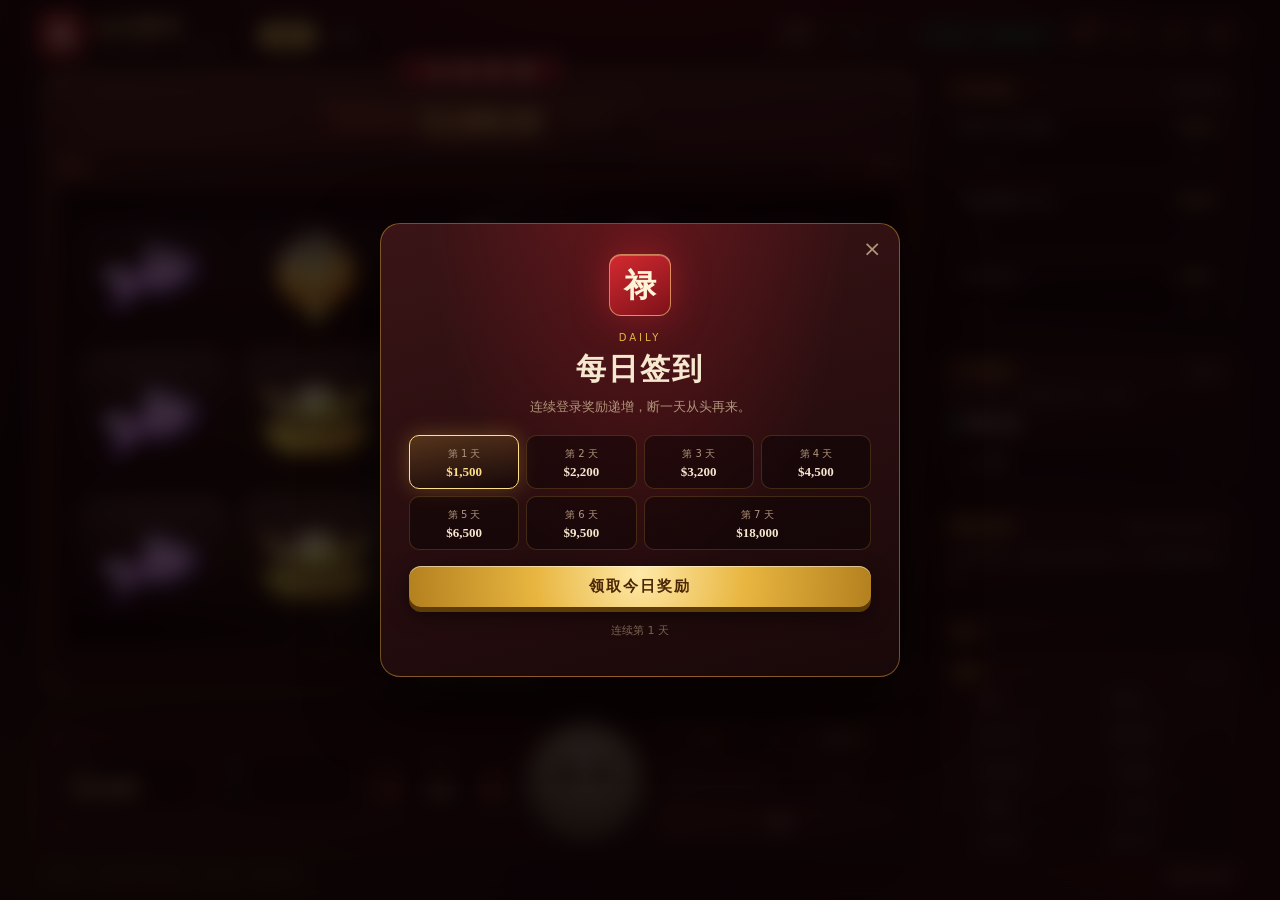
==== commit f4bc23b7: "修 Service Worker：发了新版玩家第一次打开还是旧的 双厅上线后线上页面只有正常模式 —— 文件本身是对的（curl 过）， 是 SW 把旧版喂回去了。上一版是 cache-first +" ====
--- a/index.html
+++ b/index.html
@@ -288,6 +288,7 @@
         <input type="checkbox" id="opt-quickwin"><i></i>
       </label>
       <p class="modal-note">进度只保存在这台设备的浏览器里，不会上传。</p>
+      <p class="modal-note build-note">版本 <b id="build-stamp">—</b>　<button class="link-btn" id="force-update">强制更新到最新版</button></p>
     </div>
   </div>
 
--- a/styles.css
+++ b/styles.css
@@ -1571,3 +1571,7 @@
 @keyframes rampage-chip-pulse {
   50% { box-shadow: 0 0 34px rgba(255, 120, 70, .9); }
 }
+
+.build-note { display: flex; align-items: baseline; gap: 4px; }
+.build-note b { color: var(--text-dim); font-variant-numeric: tabular-nums; }
+.build-note .link-btn { margin: 0; font-size: 11px; }
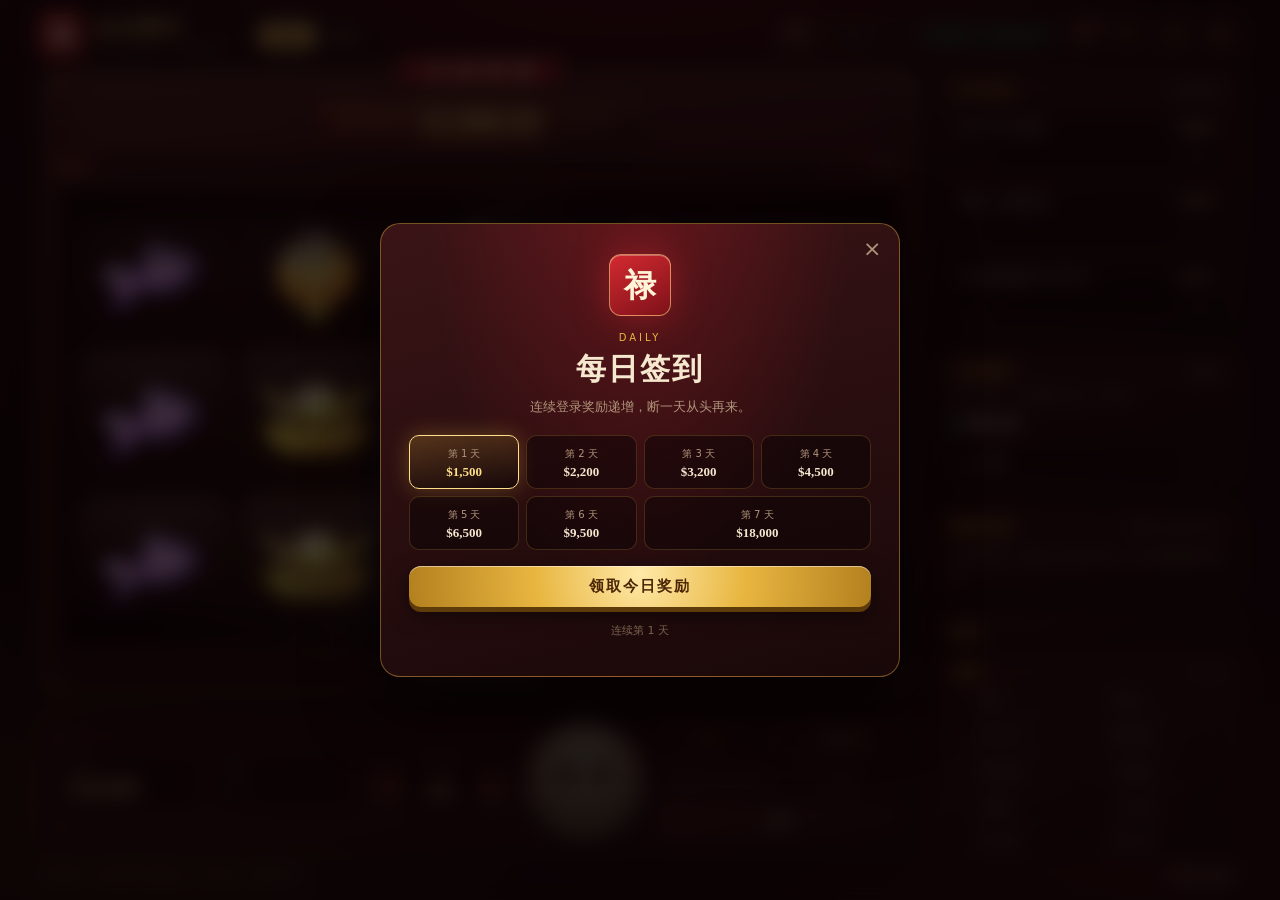
==== commit 1e0c42f0: "修两个进不去娱乐厅的问题 + 手机端顶栏溢出 1) 入座页选不了厅，而且会卡死    买入弹窗是全屏遮罩，盖住了顶栏那个换厅开关，所以入座页根本点不到娱乐厅。    坐下之后点顶栏换厅，提示"先收手"" ====
--- a/index.html
+++ b/index.html
@@ -228,9 +228,22 @@
   <div class="modal-backdrop" id="buyin-modal" role="dialog" aria-modal="true" aria-labelledby="buyin-title">
     <div class="modal buyin">
       <div class="modal-seal">財</div>
-      <p class="eyebrow" id="buyin-mode">正常模式</p>
+      <p class="eyebrow" id="buyin-mode">选 一 个 厅</p>
       <h1 id="buyin-title">入 座</h1>
-      <div class="buyin-amount" id="buyin-amount">$10,000</div>
+      <div class="hall-picker" id="hall-picker">
+        <button data-mode="normal">
+          <b>正常模式</b>
+          <small>认真配平过的一台机器</small>
+          <em>RTP 96%</em>
+          <span class="hall-amount" data-amount="normal">$10,000</span>
+        </button>
+        <button data-mode="party">
+          <b>娱乐模式</b>
+          <small>不讲道理 · 只讲爽</small>
+          <em>RTP 228%</em>
+          <span class="hall-amount" data-amount="party">$100,000</span>
+        </button>
+      </div>
       <p class="modal-copy" id="buyin-note"></p>
       <button class="primary-btn" id="buyin-go">入座</button>
       <p class="wallet-hint">金库余额 <strong id="buyin-wallet">0</strong></p>
--- a/styles.css
+++ b/styles.css
@@ -1575,3 +1575,109 @@
 .build-note { display: flex; align-items: baseline; gap: 4px; }
 .build-note b { color: var(--text-dim); font-variant-numeric: tabular-nums; }
 .build-note .link-btn { margin: 0; font-size: 11px; }
+
+/* ---- 入座页选厅 ---- */
+.hall-picker {
+  display: grid;
+  grid-template-columns: 1fr 1fr;
+  gap: 10px;
+  margin: 14px 0 12px;
+}
+.hall-picker button {
+  display: flex;
+  flex-direction: column;
+  align-items: flex-start;
+  gap: 2px;
+  padding: 12px 13px 11px;
+  border: 1px solid var(--line);
+  border-radius: 12px;
+  text-align: left;
+  color: var(--text-dim);
+  background: rgba(0, 0, 0, .3);
+  cursor: pointer;
+  transition: border-color .22s, background .22s, box-shadow .22s, transform .18s;
+}
+.hall-picker button:hover { border-color: var(--line-strong); transform: translateY(-2px); }
+.hall-picker button b { font: 700 16px/1.2 var(--font-display); letter-spacing: .06em; color: var(--text); }
+.hall-picker button small { font-size: 11px; line-height: 1.4; color: var(--muted); }
+.hall-picker button em {
+  font-style: normal; font-size: 10px; letter-spacing: .1em;
+  color: var(--muted); opacity: .8;
+}
+.hall-amount {
+  margin-top: 7px;
+  font: 800 20px/1 var(--font-display);
+  color: var(--gold-hi);
+}
+.hall-picker button.on {
+  border-color: var(--gold);
+  background: linear-gradient(170deg, rgba(232, 182, 64, .16), rgba(0, 0, 0, .34));
+  box-shadow: 0 0 24px rgba(232, 182, 64, .25), inset 0 1px 0 rgba(255, 255, 255, .08);
+}
+.hall-picker button.on b { color: var(--gold-hi); }
+/* 第二张卡是娱乐厅：选中时换成霓虹粉，和厅内配色对上 */
+.hall-picker button[data-mode="party"].on {
+  border-color: #ff5f9e;
+  background: linear-gradient(170deg, rgba(255, 95, 158, .18), rgba(0, 0, 0, .34));
+  box-shadow: 0 0 26px rgba(255, 95, 158, .3), inset 0 1px 0 rgba(255, 255, 255, .08);
+}
+.hall-picker button[data-mode="party"].on b,
+.hall-picker button[data-mode="party"].on .hall-amount { color: #ffd9f2; }
+.hall-picker button.poor { opacity: .55; }
+.hall-picker button.poor .hall-amount { color: var(--muted); text-decoration: line-through; }
+
+/* 顶栏换厅的二次确认 */
+.mode-switch button.armed {
+  color: #2d0404;
+  background: linear-gradient(180deg, #ff9a6a, #e8553c);
+  box-shadow: 0 0 18px rgba(255, 110, 70, .7);
+  animation: hall-armed 1s ease-in-out infinite;
+}
+@keyframes hall-armed { 50% { box-shadow: 0 0 28px rgba(255, 140, 90, .95); } }
+
+/* ==================================================================
+   手机端顶栏：必须塞得下，否则整页被"缩放以适应"
+   ------------------------------------------------------------------
+   顶栏一旦横向溢出，移动端 Chrome 会把布局视口撑宽到内容宽度
+   （实测 375px 的机器被撑到 460px），于是整页等比缩小、顶上那一排
+   怎么也看不全。加了换厅按钮之后就触发了这个，所以这里按
+   780 / 560 / 400 三档逐级做减法，目标是 360px 也不溢出。
+   ================================================================== */
+@media (max-width: 780px) {
+  .topbar { gap: 6px; }
+  .brand { gap: 8px; min-width: 0; }
+  .brand-text { min-width: 0; }
+  .brand-text b { overflow: hidden; text-overflow: ellipsis; }
+  .topbar-right { gap: 6px; }
+  .icon-btn { width: 34px; height: 34px; }
+  .mode-switch { margin-left: 4px; padding: 2px; flex: none; }
+  .mode-switch button { padding: 5px 11px; font-size: 11px; letter-spacing: .06em; }
+}
+
+@media (max-width: 560px) {
+  /* 「243 WAYS · 虚拟金币」这行副标题先走，它只是装饰 */
+  .brand-text small { display: none; }
+  .level-track { display: none; }
+  .level-chip { padding: 4px 9px; }
+  .icon-btn { width: 32px; height: 32px; }
+  .mode-switch button { padding: 5px 9px; }
+}
+
+@media (max-width: 400px) {
+  /* 到这一档只留印章：「金龙聚宝」四个字换厅按钮更重要 */
+  .brand-text { display: none; }
+  .brand-seal { width: 34px; height: 34px; font-size: 19px; }
+  .shell { padding: 10px 10px 14px; }
+  .topbar-right { gap: 4px; }
+  .icon-btn { width: 30px; height: 30px; }
+  .mode-switch { margin-left: 0; }
+  .mode-switch button { padding: 5px 8px; font-size: 10px; letter-spacing: 0; }
+  .level-chip { padding: 4px 7px; }
+  .level-num b { font-size: 11px; }
+  .hall-picker { grid-template-columns: 1fr; gap: 8px; }
+  .hall-picker button { flex-direction: row; flex-wrap: wrap; align-items: baseline; gap: 2px 8px; }
+  .hall-picker button small { flex: 1 1 100%; }
+  .hall-amount { margin-top: 0; margin-left: auto; font-size: 18px; }
+  .party-bar { gap: 8px; }
+  .snow-label { display: none; }
+}
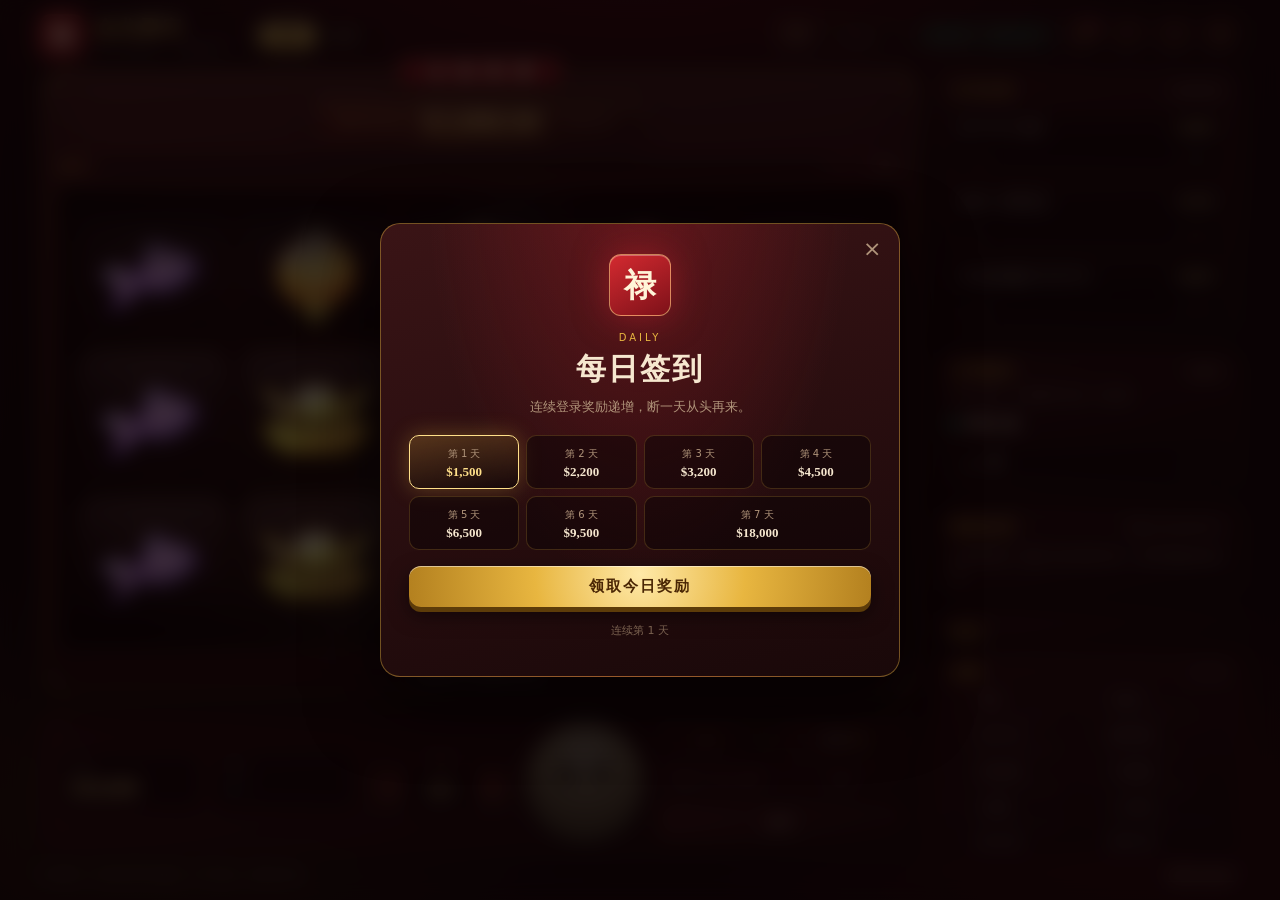
==== commit 17442aff: "大奖结算 CG：赢了几百万不能一闪而过 自动旋转时单笔赢几百万，横幅两三秒自己收掉、下一转接着转 —— 玩家连数字都没看清。横幅是"演出"，这种场面要的是"结算"。  新的 CG： - 接管整屏（z-" ====
--- a/index.html
+++ b/index.html
@@ -210,6 +210,20 @@
     </div>
   </div>
 
+  <!-- 大奖结算 CG：真正打断游戏，必须玩家自己按「收下」才继续 -->
+  <div class="cg" id="cg" role="dialog" aria-live="assertive" aria-modal="true">
+    <div class="cg-rays" aria-hidden="true"></div>
+    <div class="cg-frame">
+      <div class="cg-kicker" id="cg-kicker"></div>
+      <div class="cg-title" id="cg-title"></div>
+      <div class="cg-amount" id="cg-amount">$0</div>
+      <div class="cg-mult" id="cg-mult"></div>
+      <div class="cg-lines" id="cg-lines"></div>
+      <button class="cg-go" id="cg-go" data-silent="1">收 下</button>
+      <div class="cg-hint" id="cg-hint">按「收下」或空格继续</div>
+    </div>
+  </div>
+
   <!-- 每日签到 -->
   <div class="modal-backdrop" id="daily-modal" role="dialog" aria-modal="true" aria-labelledby="daily-title">
     <div class="modal">
--- a/styles.css
+++ b/styles.css
@@ -1681,3 +1681,171 @@
   .party-bar { gap: 8px; }
   .snow-label { display: none; }
 }
+
+/* ==================================================================
+   大奖结算 CG
+   ------------------------------------------------------------------
+   和 .banner / .feature-card 的区别：那两个是"演出"，几秒自动收掉，
+   自动旋转会直接碾过去 —— 单笔赢几百万一闪而过。这个是"结算"：
+   接管整屏、停掉自动旋转、数字慢慢滚上去，然后**等玩家自己按**。
+   z-index 60 压在特写(53)之上、弹窗(80)之下。
+   ================================================================== */
+.cg {
+  position: fixed;
+  inset: 0;
+  z-index: 60;
+  display: grid;
+  place-items: center;
+  opacity: 0;
+  pointer-events: none;
+  transition: opacity .32s;
+}
+.cg.show { opacity: 1; pointer-events: auto; }
+.cg::before {
+  content: "";
+  position: absolute; inset: 0;
+  background:
+    radial-gradient(ellipse 70% 55% at 50% 46%, rgba(10, 2, 3, .94) 18%, rgba(8, 2, 3, .88) 55%, rgba(6, 1, 2, .8) 100%);
+}
+
+/* 背后缓慢旋转的放射光。
+ * 尺寸必须贴着视口（inset 负值），不能用 190vmax 这种大方块 ——
+ * mask 的百分比是按元素自身算的，方块一大，渐变的收口就跑到屏幕外面去了，
+ * 屏幕里只剩几道硬邦邦的直角光带（实测就是这个效果，很难看）。 */
+.cg-rays {
+  position: absolute;
+  inset: -10vmax;
+  opacity: 0;
+  background: repeating-conic-gradient(from 0deg at 50% 46%,
+    rgba(255, 214, 120, .26) 0deg 5deg, transparent 5deg 15deg);
+  mask-image: radial-gradient(circle at 50% 46%, #000 6%, transparent 58%);
+  -webkit-mask-image: radial-gradient(circle at 50% 46%, #000 6%, transparent 58%);
+  transition: opacity .6s;
+}
+.cg.show .cg-rays { opacity: 1; animation: cg-spin 24s linear infinite; }
+@keyframes cg-spin { to { transform: rotate(360deg); } }
+
+.cg-frame {
+  position: relative;
+  display: flex;
+  flex-direction: column;
+  align-items: center;
+  gap: 6px;
+  padding: 0 24px;
+  text-align: center;
+}
+
+.cg-kicker {
+  font-size: 12px;
+  letter-spacing: .34em;
+  text-indent: .34em;
+  color: var(--gold);
+  opacity: .9;
+}
+.cg-title {
+  font: 800 clamp(30px, 7.4vw, 62px)/1.1 var(--font-display);
+  letter-spacing: .14em;
+  color: var(--gold-hi);
+  text-shadow:
+    0 0 36px rgba(255, 208, 110, .9),
+    0 0 90px rgba(255, 140, 50, .55),
+    0 4px 0 rgba(0, 0, 0, .55);
+}
+.cg.show .cg-title { animation: cg-slam .72s cubic-bezier(.1, 1.35, .3, 1) both; }
+@keyframes cg-slam {
+  0%   { opacity: 0; transform: scale(2.6) rotate(-5deg); filter: blur(16px); }
+  62%  { opacity: 1; transform: scale(.94); filter: blur(0); }
+  100% { transform: scale(1); }
+}
+
+.cg-amount {
+  margin-top: 4px;
+  font: 800 clamp(40px, 11.5vw, 104px)/1 var(--font-display);
+  letter-spacing: .02em;
+  font-variant-numeric: tabular-nums;
+  color: #fff8e2;
+  text-shadow:
+    0 0 28px rgba(255, 236, 180, .95),
+    0 0 76px rgba(255, 170, 60, .6),
+    0 5px 0 rgba(90, 30, 0, .5);
+}
+/* 数字还在滚的时候持续轻微搏动，停下来才定住 */
+.cg.counting .cg-amount { animation: cg-throb .34s ease-in-out infinite; }
+@keyframes cg-throb { 50% { transform: scale(1.035); } }
+.cg.landed .cg-amount { animation: cg-land .6s cubic-bezier(.2, 1.5, .3, 1); }
+@keyframes cg-land { 32% { transform: scale(1.14); } }
+
+.cg-mult {
+  font: 700 clamp(14px, 3.4vw, 22px)/1 var(--font-display);
+  letter-spacing: .12em;
+  color: var(--gold);
+}
+.cg-lines {
+  max-width: min(92vw, 560px);
+  margin-top: 6px;
+  font-size: 12px;
+  line-height: 1.7;
+  color: var(--text-dim);
+  opacity: .9;
+}
+
+.cg-go {
+  margin-top: 20px;
+  padding: 13px 46px;
+  border: 1px solid rgba(255, 224, 138, .7);
+  border-radius: 999px;
+  font: 700 17px/1 var(--font-display);
+  letter-spacing: .3em;
+  text-indent: .3em;
+  color: #3a1a02;
+  background: linear-gradient(180deg, #ffeeb4, var(--gold) 55%, #c98f1e);
+  box-shadow: 0 10px 30px rgba(0, 0, 0, .55), 0 0 36px rgba(255, 208, 110, .45);
+  cursor: pointer;
+  opacity: 0;
+  transform: translateY(10px);
+  pointer-events: none;
+  transition: opacity .34s, transform .34s, box-shadow .22s;
+}
+.cg.ready .cg-go {
+  opacity: 1;
+  transform: none;
+  pointer-events: auto;
+  animation: cg-go-pulse 1.5s ease-in-out infinite;
+}
+@keyframes cg-go-pulse {
+  50% { box-shadow: 0 10px 30px rgba(0,0,0,.55), 0 0 58px rgba(255, 224, 138, .85); }
+}
+.cg-go:active, .cg-go.pressed { transform: translateY(3px) scale(.97); }
+
+.cg-hint {
+  margin-top: 9px;
+  font-size: 11px;
+  letter-spacing: .1em;
+  color: var(--muted);
+  opacity: 0;
+  transition: opacity .4s;
+}
+.cg.ready .cg-hint { opacity: .85; }
+
+/* 彩金那一档换成更烫的红金 */
+.cg.tier-grand .cg-title,
+.cg.tier-legend .cg-title { color: #fff; text-shadow: 0 0 40px #ffd36a, 0 0 110px #ff5a2a, 0 4px 0 rgba(0,0,0,.55); }
+.cg.tier-grand::before,
+.cg.tier-legend::before {
+  background: radial-gradient(ellipse 70% 55% at 50% 46%, rgba(26, 2, 2, .94) 18%, rgba(14, 1, 2, .9) 55%, rgba(8, 0, 1, .82) 100%);
+}
+.cg.tier-grand .cg-rays, .cg.tier-legend .cg-rays { filter: hue-rotate(-14deg) saturate(1.4); }
+
+body.party-mode .cg-rays { filter: hue-rotate(-28deg) saturate(1.3); }
+
+body.reduced-motion .cg-rays { animation: none; }
+body.reduced-motion .cg.counting .cg-amount { animation: none; }
+
+@media (max-width: 480px) {
+  .cg-go { padding: 12px 34px; font-size: 15px; }
+  .cg-lines { font-size: 11px; }
+}
+
+/* CG 开着的时候把金币暴雨抬到遮罩之上 —— 不然几百颗金币全被压在
+ * 那层黑底下面，只剩一点点影子，白白浪费了最该有排面的一下。 */
+body.cg-open #fx-canvas { z-index: 61; }
